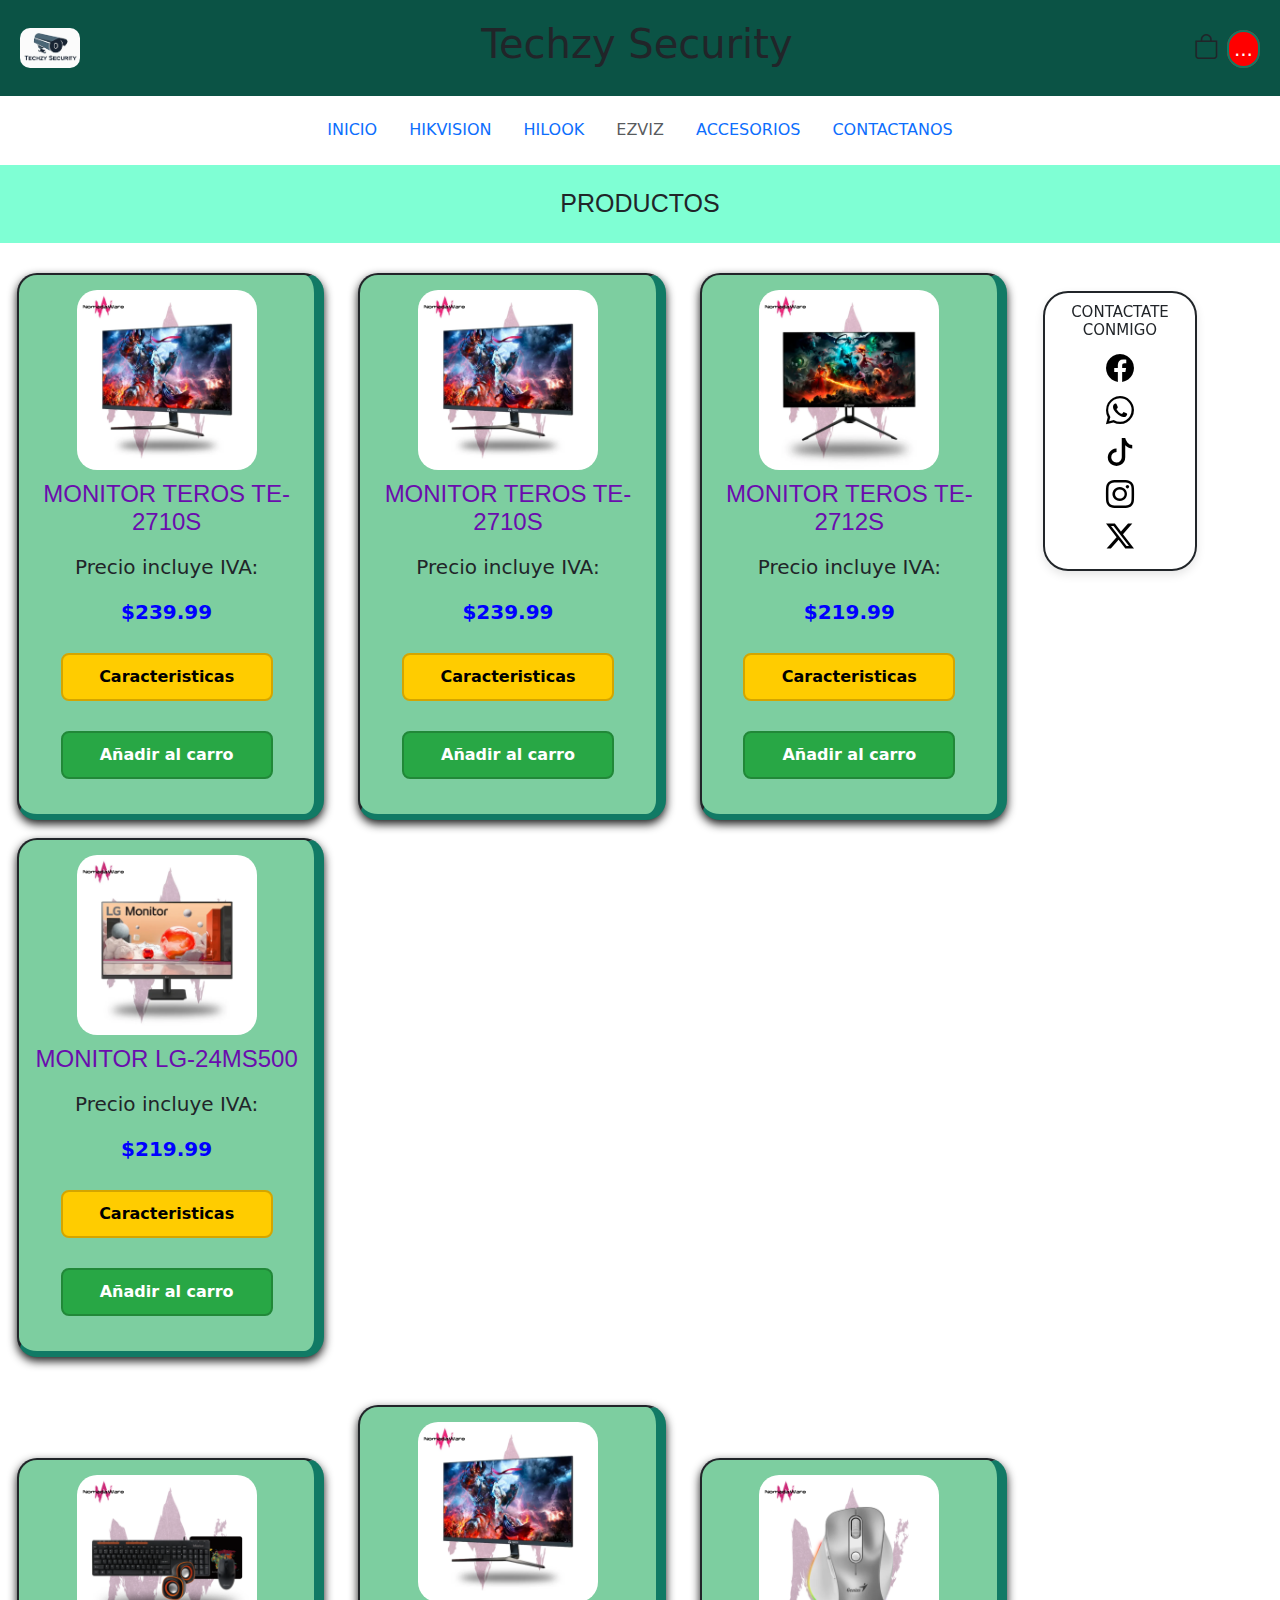
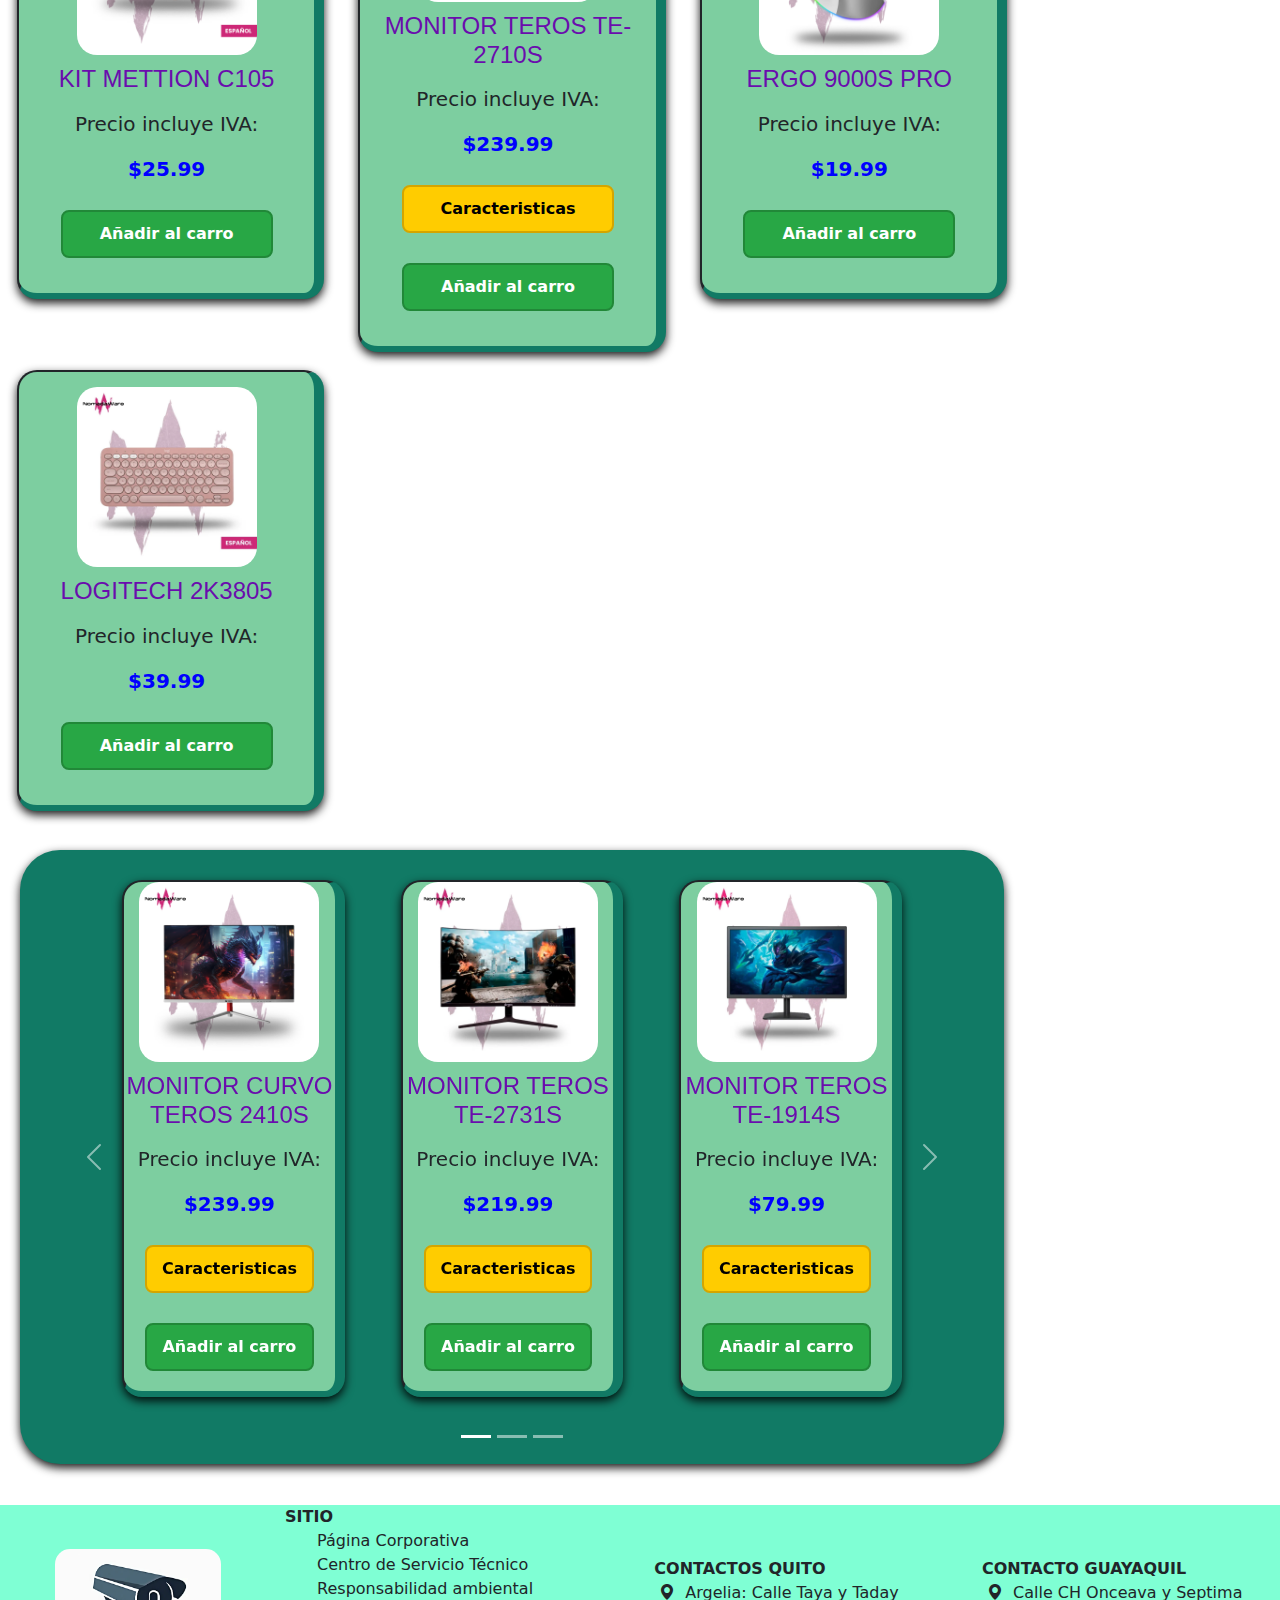
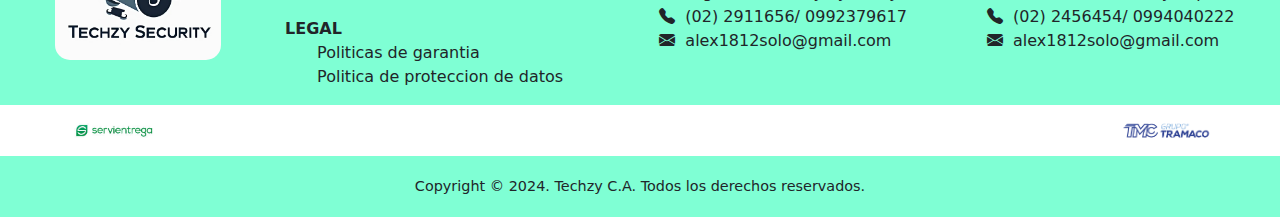
==== ezviz.html @ af74ba07 "Primer comit del proyecto, vamos avanzando el 80% de hilook" ====
<!DOCTYPE html>
<html lang="en">
<head>
    <meta charset="UTF-8">
    <meta name="viewport" content="width=device-width, initial-scale=1.0">
    <title>Techzy Security</title>
    <link href="https://cdn.jsdelivr.net/npm/bootstrap@5.3.3/dist/css/bootstrap.min.css" rel="stylesheet" integrity="sha384-QWTKZyjpPEjISv5WaRU9OFeRpok6YctnYmDr5pNlyT2bRjXh0JMhjY6hW+ALEwIH" crossorigin="anonymous">
    <link rel="stylesheet" href="https://cdn.jsdelivr.net/npm/bootstrap-icons@1.11.3/font/bootstrap-icons.min.css">
    <link rel="stylesheet" href="css/page.css">
    <script src="https://cdn.jsdelivr.net/npm/@popperjs/core@2.11.8/dist/umd/popper.min.js" integrity="sha384-I7E8VVD/ismYTF4hNIPjVp/Zjvgyol6VFvRkX/vR+Vc4jQkC+hVqc2pM8ODewa9r" crossorigin="anonymous"></script>
<script src="https://cdn.jsdelivr.net/npm/bootstrap@5.3.3/dist/js/bootstrap.min.js" integrity="sha384-0pUGZvbkm6XF6gxjEnlmuGrJXVbNuzT9qBBavbLwCsOGabYfZo0T0to5eqruptLy" crossorigin="anonymous"></script>
</head>
<body>
    <header class="header z-3" id="header">
        <div class="logo">
            <img src="image/logo camara.png" alt="Logo Techzy">
        </div>
        <div class="titulo">
            <h1>Techzy Security</h1>
        </div> 
        
        <div class="d-flex">
            <button id="cerrar">CERRAR</button>
            <div class="bolsa bi-bag" id="bolsa">
                <span class="cuenta">...</span>
                <div class="carrito" id="carrito">
    
                    <div class="arriba">
                       <h3>Tu carrito esta vacio</h3>
                       <p>Empieza a comprar ahora</p>
                    </div>
    
                    <table id="alex">
                        <tbody>
    
                        </tbody>
                    </table>
    
                    <div class="abajo">
    
                        <div class="precios">
                            <p>TOTAL incluido IVA: </p>
                            <p id="precio"></p>
                        </div>
                        <div class="botones" >
                            <button id="comprar">COMPRAR</button>
                             
                        </div>
                        <a href="#" id="vaciar" OnClick="vaciar2();"> Vaciar carrito</a>
                    </div>
                </div>
            </div>
        </div> 
    </header>
    <section class="menuTienda">
        <ul class="nav justify-content-center">
            <li class="nav-item">
                <a class="nav-link" aria-current="page" href="index.html">INICIO</a>
              </li>
            <li class="nav-item">
              <a class="nav-link" aria-current="page" href="hikvision.html">HIKVISION</a>
            </li>
            <li class="nav-item">
              <a class="nav-link" href="hilook.html">HILOOK</a>
            </li>
            <li class="nav-item">
              <a class="nav-link disabled" href="ezviz.html">EZVIZ</a>
            </li>
            <li class="nav-item">
              <a class="nav-link" href="accesorios.html">ACCESORIOS</a>
            </li>
            <li class="nav-item">
                <a class="nav-link" href="contactos.html">CONTACTANOS</a>
              </li>
          </ul>
    </section>
    <section class="pro-he">
        <div>
            <p>PRODUCTOS </p>
        </div>
    </section>
    <main>
        <section class="div-caru">
            <div>
                <div class="productos">
                    <!-- <div class="producto">
                        <div class="imagen primero">
                            <img src="image/PERRIFERRICOS/M TEROS TE-2412S.webp" alt="">
                        </div>
                        <h3>MONITOR TEROS TE-2412S</h3>
                        <h5>Precio incluye IVA: </h5>
                        <p>$189.99</p>
                        <button class="btn-caract" id="btn-caract">Caracteristicas</button>
                        <button id="añadir"> Añadir al carro</button>
                        <div class="caract" id="caract">
                            <ul>
                                <li>
                                    Pantalla: 24" 1080p
                                </li>
                                <li>
                                    Resolucion: Full HD
                                </li>
                                <li>
                                    IPS-Plano
                                </li>
                                <li>
                                    100Hz-1ms
                                </li>
                            </ul>
                        </div>
                        <button id="ocultar" class="ocultar">Ocultar</button>
                    </div> -->
                    <div class="producto">
                        <div class="imagen primero">
                            <img src="image/PERRIFERRICOS/M TEROS TE-2710S.webp" alt="">
                        </div>
                        <h3>MONITOR TEROS TE-2710S</h3>
                        <h5>Precio incluye IVA: </h5>
                        <p>$239.99</p>
                        <button class="btn-caract" id="btn-caract">Caracteristicas</button>
                        <button id="añadir"> Añadir al carro</button>
                        <div class="caract" id="caract">
                            <ul>
                                <li>
                                    Pantalla: 27" 1080p
                                </li>
                                <li>
                                    Resolucion: Full HD
                                </li>
                                <li>
                                    VA - Plano
                                </li>
                                <li>
                                    75Hz- SMS
                                </li>
                            </ul>
                        </div>
                        <button id="ocultar" class="ocultar">Ocultar</button>
                    </div>
                    <div class="producto">
                        <div class="imagen primero">
                            <img src="image/PERRIFERRICOS/M TEROS TE-2710S.webp" alt="">
                        </div>
                        <h3>MONITOR TEROS TE-2710S</h3>
                        <h5>Precio incluye IVA: </h5>
                        <p>$239.99</p>
                        <button class="btn-caract" id="btn-caract">Caracteristicas</button>
                        <button id="añadir"> Añadir al carro</button>
                        <div class="caract" id="caract">
                            <ul>
                                <li>
                                    Pantalla: 27" 1080p
                                </li>
                                <li>
                                    Resolucion: Full HD
                                </li>
                                <li>
                                    VA - Plano
                                </li>
                                <li>
                                    75Hz- SMS
                                </li>
                            </ul>
                        </div>
                        <button id="ocultar" class="ocultar">Ocultar</button>
                    </div>
                    <div class="producto">
                        <div class="imagen primero">
                            <img src="image/PERRIFERRICOS/M TEROS TE-2712S.webp" alt="">
                        </div>
                        <h3>MONITOR TEROS TE-2712S</h3>
                        <h5>Precio incluye IVA: </h5>
                        <p>$219.99</p>
                        <button class="btn-caract" id="btn-caract">Caracteristicas</button>
                        <button id="añadir"> Añadir al carro</button>
                        <div class="caract" id="caract">
                            <ul>
                                <li>
                                    Pantalla: 27" 1080p
                                </li>
                                <li>
                                    Resolucion: Full HD
                                </li>
                                <li>
                                    IPS - Plano
                                </li>
                                <li>
                                    100Hz-1ms
                                </li>
                            </ul>
                        </div>
                        <button id="ocultar" class="ocultar">Ocultar</button>
                    </div>
                    <div class="producto">
                        <div class="imagen primero">
                            <img src="image/PERRIFERRICOS/MONITOR LG-24MS500-B.webp" alt="">
                        </div>
                        <h3>MONITOR LG-24MS500</h3>
                        <h5>Precio incluye IVA: </h5>
                        <p>$219.99</p>
                        <button class="btn-caract" id="btn-caract">Caracteristicas</button>
                        <button id="añadir"> Añadir al carro</button>
                        <div class="caract" id="caract">
                            <ul>
                                <li>
                                    Pantalla 24" 1080p
                                </li>
                                <li>
                                    Resolucion: Full HD
                                </li>
                                <li>
                                    IPS - Plano
                                </li>
                                <li>
                                    100Hz - 5ms
                                </li>
                            </ul>
                        </div>
                        <button id="ocultar" class="ocultar">Ocultar</button>
                    </div>
                </div>
            </div>
            <div>
                <div class="productos">
                    <!-- <div class="producto">
                        <div class="imagen primero">
                            <img src="image/PERRIFERRICOS/KIT GAMER MEETION C490.webp" alt="">
                        </div>
                        <h3>KIT GAMER C490</h3>
                        <h5>Precio incluye IVA: </h5>
                        <p>$30.99</p>
                        
                        <button id="añadir"> Añadir al carro</button>
                    </div> -->
                    <div class="producto">
                        <div class="imagen primero">
                            <img src="image/PERRIFERRICOS/KIT METTION C105.png" alt="">
                        </div>
                        <h3>KIT METTION C105</h3>
                        <h5>Precio incluye IVA: </h5>
                        <p>$25.99</p>
                        
                        <button id="añadir"> Añadir al carro</button>
                        
                    </div>
                    <div class="producto">
                        <div class="imagen primero">
                            <img src="image/PERRIFERRICOS/M TEROS TE-2710S.webp" alt="">
                        </div>
                        <h3>MONITOR TEROS TE-2710S</h3>
                        <h5>Precio incluye IVA: </h5>
                        <p>$239.99</p>
                        <button class="btn-caract" id="btn-caract">Caracteristicas</button>
                        <button id="añadir"> Añadir al carro</button>
                        <div class="caract" id="caract">
                            <ul>
                                <li>
                                    Pantalla: 27" 1080p
                                </li>
                                <li>
                                    Resolucion: Full HD
                                </li>
                                <li>
                                    VA - Plano
                                </li>
                                <li>
                                    75Hz- SMS
                                </li>
                            </ul>
                        </div>
                        <button id="ocultar" class="ocultar">Ocultar</button>
                    </div>
                    <div class="producto">
                        <div class="imagen primero">
                            <img src="image/PERRIFERRICOS/ERGO 9000S PRO.png" alt="">
                        </div>
                        <h3>ERGO 9000S PRO</h3>
                        <h5>Precio incluye IVA: </h5>
                        <p>$19.99</p>
                        
                        <button id="añadir"> Añadir al carro</button>
                        
                    </div>
                    <div class="producto">
                        <div class="imagen primero">
                            <img src="image/PERRIFERRICOS/T LOGITECH 2K380S.webp" alt="">
                        </div>
                        <h3>LOGITECH 2K3805</h3>
                        <h5>Precio incluye IVA: </h5>
                        <p>$39.99</p>
                        <button id="añadir"> Añadir al carro</button>
                        
                    </div>
                </div>
            </div>
        </section>
            <div class="div-carusel">
                <div id="carouselExampleCaptions" class="carousel slide">
                    <div class="carousel-indicators">
                      <button type="button" data-bs-target="#carouselExampleCaptions" data-bs-slide-to="0" class="active" aria-current="true" aria-label="Slide 1"></button>
                      <button type="button" data-bs-target="#carouselExampleCaptions" data-bs-slide-to="1" aria-label="Slide 2"></button>
                      <button type="button" data-bs-target="#carouselExampleCaptions" data-bs-slide-to="2" aria-label="Slide 3"></button>
                    </div>
                    <div class="carousel-inner">
                      <div class="carousel-item active">
                        <div class="productos pro-caru-frist">
                            <div class="producto pro-caru" id="pro-caru1">
                                <div class="imagen primero">
                                    <img src="image/PERRIFERRICOS/M CURVO TEROS 2410S.png" alt="">
                                </div>
                                <h3>MONITOR CURVO TEROS 2410S</h3>
                                <h5>Precio incluye IVA: </h5>
                                <p>$239.99</p>
                                <button class="btn-caract" id="btn-caract">Caracteristicas</button>
                                <button id="añadir"> Añadir al carro</button>
                                <div class="caract" id="caract">
                                    <ul>
                                        <li>
                                            Pantalla: 27" 1080p
                                        </li>
                                        <li>
                                            Resolucion: Full HD
                                        </li>
                                        <li>
                                            VA - Plano
                                        </li>
                                        <li>
                                            75hz - 5MS
                                        </li>
                                    </ul>
                                </div>
                                <button id="ocultar" class="ocultar">Ocultar</button>
                            </div>
                            <div class="producto pro-caru" id="pro-caru2">
                                <div class="imagen primero">
                                    <img src="image/PERRIFERRICOS/M CURVO TEROS TE-2731S.webp" alt="">
                                </div>
                                <h3>MONITOR TEROS TE-2731S</h3>
                                <h5>Precio incluye IVA: </h5>
                                <p>$219.99</p>
                                <button class="btn-caract" id="btn-caract">Caracteristicas</button>
                                <button id="añadir"> Añadir al carro</button>
                                <div class="caract" id="caract">
                                    <ul>
                                        <li>
                                            Pantalla: 27" 1080p
                                        </li>
                                        <li>
                                            Resolucion: Full HD
                                        </li>
                                        <li>
                                            Va - Curvo
                                        </li>
                                        <li>
                                            100Hz - 5ms
                                        </li>
                                    </ul>
                                </div>
                                <button id="ocultar" class="ocultar">Ocultar</button>
                            </div>
                            <div class="producto pro-caru" id="pro-caru3">
                                <div class="imagen primero">
                                    <img src="image/PERRIFERRICOS/M TEROS TE-1914s.webp" alt="">
                                </div>
                                <h3>MONITOR TEROS TE-1914S</h3>
                                <h5>Precio incluye IVA: </h5>
                                <p>$79.99</p>
                                <button class="btn-caract" id="btn-caract">Caracteristicas</button>
                                <button id="añadir"> Añadir al carro</button>
                                <div class="caract" id="caract">
                                    <ul>
                                        <li>
                                            Pantalla: 19" 720p
                                        </li>
                                        <li>
                                            Resolucion: HD
                                        </li>
                                        <li>
                                            TN - Plano
                                        </li>
                                        <li>
                                            75Hz - 5ms
                                        </li>
                                    </ul>
                                </div>
                                <button id="ocultar" class="ocultar">Ocultar</button>
                            </div>
                        </div>
                      </div>
                      <div class="carousel-item">
                        <div class="productos pro-caru-second">
                            <div class="producto pro-caru" id="pro-caru4">
                                <div class="imagen primero">
                                    <img src="image/PERRIFERRICOS/C LOGRITECH G335.png" alt="">
                                </div>
                                <h3>LOGRITECH G335</h3>
                                <h5>Precio incluye IVA: </h5>
                                <p>$69.99</p>
                            
                                <button id="añadir"> Añadir al carro</button>
                                
                            </div>
                            <div class="producto pro-caru" id="pro-caru5">
                                <div class="imagen primero">
                                    <img src="image/PERRIFERRICOS/C REDRAGON H260.png" alt="">
                                </div>
                                <h3>REDRAGON H260</h3>
                                <h5>Precio incluye IVA: </h5>
                                <p>$29.99</p>
                               
                                <button id="añadir"> Añadir al carro</button>
                                
                            </div>
                            <div class="producto pro-caru" id="pro-caru6">
                                <div class="imagen primero">
                                    <img src="image/PERRIFERRICOS/C REDRAGON H848.webp" alt="">
                                </div>
                                <h3>REDRAGON H828</h3>
                                <h5>Precio incluye IVA: </h5>
                                <p>$49.99</p>
                                
                                <button id="añadir"> Añadir al carro</button>
                                
                            </div>
                        </div>
                      </div>
                      <div class="carousel-item">
                        <div class="productos pro-caru-tres">
                            <div class="producto pro-caru" id="pro-caru7">
                                <div class="imagen primero">
                                    <img src="image/PERRIFERRICOS/REDDRAGON 2M601.png" alt="">
                                </div>
                                <h3>REDRAGON 2M601</h3>
                                <h5>Precio incluye IVA: </h5>
                                <p>$19.99</p>
                                
                                <button id="añadir"> Añadir al carro</button>
                                
                            </div>
                            <div class="producto pro-caru" id="pro-caru8">
                                <div class="imagen primero">
                                    <img src="image/PERRIFERRICOS/REDDRAGON M607.png" alt="">
                                </div>
                                <h3>REDRAGON M607</h3>
                                <h5>Precio incluye IVA: </h5>
                                <p>$19.99</p>
                               
                                <button id="añadir"> Añadir al carro</button>
                                
                            </div>
                            <div class="producto pro-caru" id="pro-caru9">
                                <div class="imagen primero">
                                    <img src="image/PERRIFERRICOS/REDRAGON M711.webp" alt="">
                                </div>
                                <h3>REDRAGON M711</h3>
                                <h5>Precio incluye IVA: </h5>
                                <p>$29.99</p>
                             
                                <button id="añadir"> Añadir al carro</button>
                                
                            </div>
                        </div>
                      </div>
                    </div>
                    <button class="carousel-control-prev" type="button" data-bs-target="#carouselExampleCaptions" data-bs-slide="prev">
                      <span class="carousel-control-prev-icon" aria-hidden="true"></span>
                      <span class="visually-hidden">Previous</span>
                    </button>
                    <button class="carousel-control-next" type="button" data-bs-target="#carouselExampleCaptions" data-bs-slide="next">
                      <span class="carousel-control-next-icon" aria-hidden="true"></span>
                      <span class="visually-hidden">Next</span>
                    </button>
                  </div>
            </div>
        
        <section class="contactos" id="contactos">
            <div>
                <h3>CONTACTATE <br> CONMIGO</h3>
                <div class="iconsRedes">
                    <a href="" class="bi-facebook" ></a>
                    <a href="https://wa.me/593992379617?text=Hola,%20estoy%20interesado%20en%20tus%20productos" class="bi-whatsapp"></a>
                    <a href="" class="bi-tiktok"></a>
                    <a href="" class="bi-instagram"></a>
                    <a href="" class="bi-twitter-x"> </a>
                </div>
            </div>
      </section>
    </main>
    <footer>
        <div class="img-footer">
            <img src="image/logo camara.png" alt="LogoEMpresa">
        </div>
        <div class="info-footer">
            <strong>SITIO</strong>
            <ul>
                <li>
                    Página Corporativa
                </li>
                <li>
                    Centro de Servicio Técnico
                </li>
                <li>
                    Responsabilidad ambiental
                </li>
            </ul>
            <strong>LEGAL</strong>
            <ul>
                <li>
                    Politicas de garantia
                </li>
                <li>
                    Politica de proteccion de datos
                </li>
            </ul>
        </div>
        <section class="tienda-div">
            <div class="tienda-footer">
                <strong> CONTACTOS QUITO</strong> <br>
                <i class="bi bi-geo-alt-fill"></i> Argelia: Calle Taya y Taday <br>
                <i class="bi bi-telephone-fill"></i> (02) 2911656/ 0992379617 <br>
                <i class="bi bi-envelope-fill"></i> alex1812solo@gmail.com
            </div>
            <div class="tienda-footer">
                <strong>CONTACTO GUAYAQUIL</strong> <br>
                <i class="bi bi-geo-alt-fill"></i> Calle CH Onceava y Septima <br>
                <i class="bi bi-telephone-fill"></i> (02) 2456454/ 0994040222 <br>
                <i class="bi bi-envelope-fill"></i> alex1812solo@gmail.com
            </div>

        </section>
    </footer>
    <section class="distri">
        <div>
            <img src="image/servientrega.jpg" alt="">
        </div>
        <div>
            <img src="image/tramaco.png" alt="">
        </div>
    </section>
    <section class="copy">
        <div>
            <p>Copyright © 2024. Techzy C.A. Todos los derechos reservados.</p>
        </div>
    </section>
    <script src="js/app.js"></script>
</body>
</html>
---- css/page.css ----
*{
    padding: 0;
    margin: 0;
    text-decoration: none;
    box-sizing: border-box;

}
:root{
    --colorPrimario: #7DCEA0;
    --colorSecudnario: #117a65;
    --coloHearder: #0b5345;
}
header{
    width: 100%;
    background-color: var(--coloHearder);
    padding: 20px;
    display: flex;
    justify-content: space-between;
    align-items: center;
    position: fixed;
}
.logo img{
    width: 60px;
    border-radius: 10px;
}
.carrito{
    display: none ;
    position: absolute;
    width: 300px;
    height: auto;
    margin-right: 40px;
    margin-top: 30px;
    right: 0px;    
    box-shadow: 0 0 10px rgba(0, 0, 0, 0.5);
    z-index: 30;
    background-color: var(--colorSecudnario);
    padding: 20px;
    border-radius: 30px;
    border: solid 3px;
    background-color: rgba(255, 255, 255, 0.8);
}
.botones button{
    padding: 3px 5px 5px 3px;
    border-radius: 15px;
}
.botones #comprar{
    background-color: greenyellow;
}
 #cerrar{
    background-color: red;
    padding: 3px 5px 5px 3px;
    border-radius: 15px;
    margin-right: 10px;
    display: none;
}
#vaciar{
    text-decoration: none;
    padding-top: 5px;
    color: blueviolet;
}
.arriba{
    text-align: center;
}
.arriba p{
    font-size: 15px;
}
.precios p{
    font-size: 20px;
    padding-top: 6px;
}
#precio{
    font-size: 30px;
}
.bolsa{
    font-size: 25px;
    cursor: pointer;

}

.cuenta{
    font-size: 20px;
    background-color: red;
    color: white;
    padding: 5px;
    border-radius: 100px;
    border: solid 2px var(--colorSecudnario);
}

.carrito .arriba{
    width: 100%;
}
.caract{
    display: none;
}
.btn-caract{
    display: inline-block;
    width: 80%;
    margin-bottom: 20px;
    text-align: 8px;
    border-radius: 8px;
    padding: 10px;
    font-size: 16px;   
    font-weight: bold;
    transition: 0.5s;
    background-color: #ffcc00;
    color: black;
    border: 2px solid #d4a500;
}
.ocultar{
    display: none;
    width: 80%;
    margin-bottom: 20px;
    text-align: 8px;
    border-radius: 8px;
    padding: 10px;
    font-size: 16px;   
    font-weight: bold;
    transition: 0.5s;
    background-color: #ffcc00;
    color: black;
    border: 2px solid #d4a500;
}
.mi-alerta {
    font-family: 'Press Start 2P', cursive; /* Ejemplo de fuente gamer */
    border-radius: 10px;
}
.caract ul{
    text-align: center;
    padding: 10px;
    padding-left: 20px;
}

.producto{
    display: flex;
    flex-direction: column;
    justify-items: center;
    align-items: center;
    border: solid 2px;
    border-right: solid 10px var(--colorSecudnario) ;
    border-bottom: solid 6px var(--colorSecudnario);
    width: 260px;
    height: auto;
    border-radius: 20px;
    margin: 20px;
    background-color: var(--colorPrimario);
    transition: transform 0.3s ease, box-shadow 0.3s ease;
    justify-content: space-between;
    box-shadow: 0px 4px 10px rgba(0, 0, 0, 0.9);
    gap: 10px;
    padding: 15px;
}
.producto :hover{
    cursor: pointer;
    border-bottom: solid 3px black;
    transition: .5s ease;
    color: black;
    transform: translateY(-5px);
    box-shadow: 0 0 0 rgba(0, 0, 0, 0.2);
}
.imagen img{
    object-fit: cover;
    width: 100%;
    height: 180px;
    border-radius: 20px ;
}
.producto h3{
    font-family: 'Poppins', sans-serif;
    color: #6a0dad;
    font-size: 24px;
    text-align: center;
}
.producto p{
    color: blue;
    font-size: 20px;
    font-weight: bold;
    text-align: center;
}
#añadir{
    display: inline-block;
    width: 80%;
    margin-bottom: 20px;
    text-align: 8px;
    border-radius: 8px;
    padding: 10px;
    font-size: 16px;   
    font-weight: bold;
    transition: 0.5s;
    background-color: #28a745;
    color: white;
    border: 2px solid #218838;
}




.productos{
    width: 65%;
    display: grid;
    grid-template-columns: 1fr 1fr 1fr 1fr;
    grid-template-rows: auto auto auto ;
    justify-content: center;
    align-items: center;
}
.carrito table tbody{
    background-color: aqua;
    display: grid;
    overflow-y: auto;
    max-height: 150px;
    width: 260px;
    border: solid;
}
.carrito table tbody :hover{
    transition: .5s ease;
    transition: transform 0.3s ease, box-shadow 0.3s ease;
    transform: translateX(-2px);
    background-color: rgba(255, 255, 255, 0.8);
}
.carrito table tbody tr{
    border: solid 0.5px;
    display: grid;
    grid-template-columns: 1fr 1fr 1fr    20px;
    justify-content: center;
    align-items: center;
    gap: 3px;
    padding: 5px;
}
.carrito table tbody tr img{
    width: 60px;
}
.carrito table tbody tr td{
    font-size: 15px;
}
.scroll{
    background-color: green;
}
.menuTienda{
    padding-top: 110px;
    padding-bottom: 15px;
    box-shadow: 10px 2px 14px rgba(0, 0, 0, 0.2);
}

main{
    min-height: 100vh;
    display: grid;
    grid-template: 
    "product contactos"
    / 80% 15%; 
}
.contactos{
    grid-area: contactos;
    place-content: center;
    width: 200px;
position: sticky;
top: 20%;
height: 525px;
display: block;
grid-column: 2/2;
right: 40px;
margin: 20px;
margin-bottom: 60px;
border: solid 2px ;
border-radius: 25px 25px 25px 25px;
padding: 20px;
box-shadow: 0px 4px 10px rgba(0, 0, 0, 0.1); /* Sombra para dar profundidad */
background-color: rgba(255, 255, 255, 0.8);
}
.contactos :hover{
    transform: scale(1.05);
}
.contactos h3{
    text-align: center;
}

.iconsRedes{
    display: flex;
    flex-direction: column;
    justify-content: center;
    align-items: center;
    font-size: 50px;
    margin: 30px;
}
.iconsRedes a{
    color: black;
}
.oculto{
    display: none;
}
.ver{
    display: block;
}
.carousel{
    margin-top: 25px;
    background-color: var(--colorSecudnario);
    box-shadow: 0px 4px 10px rgba(0, 0, 0, 0.9);
    width: 1100px;
    height: auto;
    padding-top: 10px ;
    padding-left: 105px;
    padding-bottom: 90px;
    margin-right: 50px;
    border-radius: 40px;
}
.carusel-pro{
    display: flex;
    width: 800px;
    justify-content: center;
    align-items: center;
    margin-top: 50px;
    margin-right: 90px ;
    margin-left: 200px;
    background-color: red;
    box-shadow: 0px 4px 10px rgba(0, 0, 0, 0.8);

}
.div-caru{
    grid-area: product;
    display: flex;
    flex-direction: column;
    margin-left: 40px;
}
footer{
    margin-top: 25px;
    padding-left: 150px;
    padding-right: 150px;
    display: flex;
    width: 100%;
    background-color: aquamarine;
    justify-content: space-between;
    height: 350px;
    align-items: center;
}
.img-footer img{
    width: 250px;
    border-radius: 30px;
}
.info-footer ul li{
    list-style: none;
    margin: 8px;
}
.distri{
    display: flex;
    padding-left: 100px;
    padding-right: 100px;
    justify-content: space-between;
    align-items: center;
}
.distri img{
    width: 150px;
    background-color: aquamarine;
}
.copy{
    background-color: aquamarine;
    display: flex;
    align-items: center;
    justify-content: center;
}
.copy p{
    margin: 20px;
}
.pro-he{
    width: 100%;
    background-color: aquamarine;
    display: flex;
    align-items: center;
    justify-content: center;
    margin: 0 ;
}
.pro-he p{
    margin:  20px;
    text-align: center;
    font-family: Arial, Helvetica, sans-serif;
    font-size: 25px;

}
.tienda-div{
    display: flex;
}
.tienda-footer{
    margin: 35px;
}
@media(min-width: 278px) and (max-width: 450px ){
    #carouselExampleCaptions{
        display: none;
    }
    main{
        display: block;
        margin: 0 auto;
        padding: 0;
    }
    .contactos{
        margin: 0 auto;
        margin-top: 20px;
        padding: 0;
        position:static;
        width: 95%;
        height: 100px;
    }
    .contactos h3{
        margin: 0;
        padding: 0;
        font-size: 15px;
    }
    .iconsRedes{
        padding: 0;
        margin: 0;
        display: flex;
        flex-direction: row;
        font-size: 20px;
        justify-content: space-around;
    }
    .productos{
        display: flex;
        flex-direction: column;
        margin: 0 auto;
        margin-top: 20px;
        padding: 0;
    }
    .producto{
        width: 100%;
        margin: 0;
        margin-bottom: 15px;
    }
    footer{
        margin: 0;
        margin-top: 20px;
        padding:0 ;
        width: 100%;
        display: flex;
        flex-direction: column;
        height: auto;
    }
    .img-footer{
        margin: 0;
        padding: 0;
        display: none;
    }
    .info-footer{
        display: flex;
        flex-direction: row;
        margin: 0;
        padding: 0;
        padding: 10px;
        font-size: 8px;
    }
    .info-footer ul li{
        margin: 0 auto;
    }
    .tienda-div{
        background-color: #ffcc00;
        padding: 0;
        margin: 0;
        margin: 0 auto;
        width: 90%;
        justify-content: space-around;

        align-items: center;
    }
    .tienda-footer{
        padding: 0;
        margin: 0;
        margin: 15px;
        font-size: 10px;
        margin-bottom: 15px;
        width: 40%;
    }
    .tienda-footer i{
        padding: 5px;
    }
    .distri{
        padding: 0;
        margin: 0;
        width: 90%;
        align-items: center;
        margin: 0 auto;
    }
    .distri img{
        padding: 0;
        margin: 0;
        width: 75px;
    }
    .copy{
        
        margin: 0;
        padding: 0;
        width: 100%;
        font-size: 10px;
        text-align: center;
    }

}
@media(min-width: 451px) and (max-width: 600px ){
    main{
        display: block;
        margin: 0;
        padding: 0;
        margin: 0 auto;
        justify-content: center;
        align-items: center;
    }
    .contactos{
        margin: 0 auto;
        margin-top: 20px;
        padding: 0;
        position:static;
        width: 95%;
        height: 100px;
    }
    .contactos h3{
        margin: 0;
        padding: 0;
        font-size: 15px;
    }
    .iconsRedes{
        padding: 0;
        margin: 0;
        display: flex;
        flex-direction: row;
        font-size: 20px;
        justify-content: space-around;
    }
    .productos{
        display: flex;
        flex-direction: column;
        margin: 0 auto;
        margin-top: 20px;
        padding: 0;
    }
    .producto{
        width: 100%;
        margin: 0;
        margin-bottom: 15px;
    }
    footer{
        margin: 0;
        margin-top: 20px;
        padding:0 ;
        width: 100%;
        display: flex;
        height: auto;
    }
    .img-footer{
        width: 20%;
        margin: 0;
        padding: 0;
    }
    .img-footer img{
        width: 100%;
        border-radius: 10px;
        width: 50px;
        margin-left: 25%;
    }
    .info-footer{

        display: flex;
        flex-direction: column;
        margin: 0;
        padding: 0;
        padding: 10px;
        font-size: 60%;
    }
    .info-footer ul li{
        margin: 0 auto;
    }
    .tienda-div{
        padding: 0;
        margin: 0;
        margin: 0 auto;
        width: 90%;
        flex-direction: column;
        justify-content: space-around;
        width: 40%;
        align-items: center;
    }
    .tienda-footer{
        padding: 0;
        margin: 0;
        margin: 15px;
        font-size: 10px;
        margin-bottom: 10px;
        width: 90%;
    }
    .tienda-footer i{
        padding: 5px;
    }
    .distri{
        padding: 0;
        margin: 0;
        width: 90%;
        align-items: center;
        margin: 0 auto;
    }
    .distri img{
        padding: 0;
        margin: 0;
        width: 75px;
    }
    .copy{
        
        margin: 0;
        padding: 0;
        width: 100%;
        font-size: 10px;
        text-align: center;
    }
    .carousel{
        width: 90%;
        padding: 0;
        margin-left: 0 !important;
        margin-right: 10%;
    }
    .div-caru{
        margin: 0;
        padding: 0;;
    }
    .div-carusel{
        margin: 0 auto;
        margin-left: 10%;
    }
    #pro-caru3{
        display: none;
    }
    #pro-caru6{
        display: none;
    }
    #pro-caru9{
        display: none;
    }


}
@media(min-width: 601px) and (max-width: 800px){
    main{
        display: block;
        margin: 0;
        padding: 0;
        width: 100%;
    }
    .contactos{
        margin: 0 auto;
        margin-top: 20px;
        padding: 0;
        position:static;
        width: 95%;
        height: 100px;
    }
    .contactos h3{
        margin: 0;
        padding: 0;
        font-size: 15px;
    }
    .iconsRedes{
        padding: 0;
        margin: 0;
        display: flex;
        flex-direction: row;
        font-size: 20px;
        justify-content: space-around;
    }
    .productos{
        display: grid;
        grid-template-columns: 1fr 1fr;
        margin: 0 auto;
        margin-top: 20px !important;
        width: 100%;
        padding: 0;
        margin: 0 auto;
    }
    .producto{
        width: 80%;
        margin: 0;
        margin-bottom: 18px !important;
        margin: 0 auto;
    }
    footer{
        margin: 0;
        margin-top: 20px;
        padding:0 ;
        width: 100%;
        height: auto;
        justify-content: space-between;
    }
    .img-footer{
        margin: 0;
        padding: 0;
        width: 20%;
    }
    .img-footer img{
        width: 75%;
        border-radius: 15px;
        margin-left: 25% ;
        margin-right: 15px;
    }
    .info-footer{
        display: flex;
        flex-direction: column;

        margin: 0;
        padding: 0;
        font-size: 65%;
        margin-left: 5%;
        width: 30%;
    }
    .info-footer ul li{
        margin: 0 auto;
    }
    .tienda-div{
    
        padding: 0;
        margin: 0;
        width: 100%;
        align-items: center;
        width: 60%;
        justify-content: space-around;
    }
    .tienda-footer{
        padding: 0;
        margin: 0;
        margin: 15px;
        font-size: 70%;
        margin-bottom: 15px;
    }
    .tienda-footer i{
        padding: 5px;
    }
    .distri{
        padding: 0;
        margin: 0;
        width: 90%;
        align-items: center;
        margin: 0 auto;
    }
    .distri img{
        padding: 0;
        margin: 0;
        width: 100px;
    }
    .copy{
        margin: 0;
        padding: 0;
        width: 100%;
        font-size: 10px;
        text-align: center;
    }
    .div-carusel{
        margin: 0;
        padding: 0;
        width: 100% !important;
        padding: 2%;
    }
    .pro-caru{
        margin: 0 auto;
        padding: 0;
        width: 80%;

    }
    #pro-caru3{
        display: none;
    }
    #pro-caru6{
        display: none;
    }
    #pro-caru9{
        display: none;
    }
    .carousel{
        width: 100%;
    }
    .carousel-item{
        margin: 0;
        padding: 0;
        padding-left: 2.5%;
        padding-right: 2.5%;
        padding-bottom: 5%;
        width: 90%;

        justify-content: space-evenly;
        margin-left: 5% ;
    }
    .carousel-inner{
        margin: 0 auto;
        padding: 0;
        left: 0;
    }
    .carousel{
        padding: 0;
        margin: 0;
        margin: 0 auto;
        padding-top: -120px ;
    }
    .div-caru{
        margin: 0;
    }
}
@media(min-width: 800px) and (max-width: 950px){
    main{
        margin: 0 auto;
        padding: 0;
    }
    .contactos{
        margin: 0 auto;
        margin-top: 25%;
        gap: 25px;
        padding: 0;
        position: sticky;
        width: 100%;
        height: 280px;
    }
    .contactos h3{
        margin: 0;
        padding: 0;
        padding: 10px;
        font-size: 15px;
    }
    .iconsRedes{
        padding: 0;
        margin: 0;
        padding-bottom: 15px ;
        display: flex;
        flex-direction: column;
        font-size: 28px;
        justify-content: space-around;
    }
    .productos{
        display: grid;
        grid-template-columns: 1fr 1fr;
        margin: 0 auto;
        margin-top: 20px !important;
        width: 100%;
        padding: 0;
        margin: 0 auto;
    }
    .producto{
        width: 80%;
        margin: 0;
        margin-bottom: 18px !important;
        margin: 0 auto;
    }
    footer{
        margin: 0;
        margin-top: 20px;
        padding:0 ;
        width: 100%;
        height: auto;
        justify-content: space-between;
    }
    .img-footer{
        margin: 0;
        padding: 0;
        width: 20%;
    }
    .img-footer img{
        width: 75%;
        border-radius: 15px;
        margin-left: 25% ;
        margin-right: 15px;
    }
    .info-footer{
        display: flex;
        flex-direction: column;
        margin: 0;
        padding: 0;
        font-size: 65%;
        margin-left: 5%;
        width: 30%;
    }
    .info-footer ul li{
        margin: 0 auto;
    }
    .tienda-div{
        padding: 0;
        margin: 0;
        width: 100%;
        align-items: center;
        width: 60%;
        justify-content: space-around;
    }
    .tienda-footer{
        padding: 0;
        margin: 0;
        margin: 15px;
        font-size: 70%;
        margin-bottom: 15px;
    }
    .tienda-footer i{
        padding: 5px;
    }
    .distri{
        padding: 0;
        margin: 0;
        width: 90%;
        align-items: center;
        margin: 0 auto;
    }
    .distri img{
        padding: 0;
        margin: 0;
        width: 100px;
    }
    
    .div-carusel{
        margin: 0;
        padding: 2%;
        width: 100% !important;
        padding: 2%;
    }
    .pro-caru{
        margin: 0 auto;
        padding: 0;
        width: 80%;

    }
    #pro-caru3{
        display: none;
    }
    #pro-caru6{
        display: none;
    }
    #pro-caru9{
        display: none;
    }
    .carousel{
        width: 100%;
    }
    .carousel-item{
        margin: 0;
        padding: 0;
        padding-left: 2.5%;
        padding-right: 2.5%;
        padding-bottom: 5%;
        width: 90%;
        justify-content: space-evenly;
        margin-left: 5% ;
    }
    .carousel-inner{
        margin: 0 auto;
        padding: 0;
        left: 0;
    }
    .carousel{
        padding: 0;
        margin: 0;
        margin: 0 auto; 
    }
    .div-caru{
        margin: 0;
    }
}
@media(min-width: 950px) and (max-width:1439px){
    main{
        margin: 0;
        padding: 0;
    }
    .contactos{
        margin: 0 auto;
        margin-top: 25%;
        padding: 0;
        position: sticky;
        width: 80%;
        height: 280px;
    }
    .contactos h3{
        margin: 0;
        padding: 0;
        padding: 10px;
        font-size: 15px;
    }
    .iconsRedes{
        padding: 0;
        margin: 0;
        padding-bottom: 15px ;
        display: flex;
        flex-direction: column;
        font-size: 28px;
        justify-content: space-around;
    }
    .productos{
        display: grid;
        grid-template-columns: 1fr 1fr 1fr;
        margin: 0 auto;
        margin-top: 30px !important;
        width: 100%;
        padding: 0;
        margin: 0 auto;
    }
    .producto{
        width: 90%;
        margin: 0;
        margin-bottom: 18px !important;
        margin: 0 auto;
    }
    footer{
        margin: 0;
        margin-top: 20px;
        padding:0 ;
        width: 100%;
        height: auto;
        justify-content: space-between;
    }
    .img-footer{
        margin: 0;
        padding: 0;
        width: 20%;
    }
    .img-footer img{
        width: 75%;
        border-radius: 15px;
        margin-left: 25% ;
        margin-right: 15px;
    }
    .info-footer{
        display: flex;
        flex-direction: column;
        margin: 0;
        padding: 0;
        font-size: 100%;
        margin-left: 5%;
        width: 30%;
    }
    .info-footer ul li{
        margin: 0 auto;
    }
    .tienda-div{
        padding: 0;
        margin: 0;
        width: 100%;
        align-items: center;
        width: 60%;
        justify-content: space-around;
    }
    .tienda-footer{
        padding: 0;
        margin: 0;
        margin: 15px;
        font-size: 100%;
        margin-bottom: 15px;
    }
    .tienda-footer i{
        padding: 5px;
    }
    .distri{
        padding: 0;
        margin: 0;
        width: 90%;
        align-items: center;
        margin: 0 auto;
    }
    .distri img{
        padding: 0;
        margin: 0;
        width: 100px;
    }
    .copy{
        margin: 0;
        padding: 0;
        width: 100%;
        font-size: 90%;
        text-align: center;
    }
    .div-carusel{
        margin: 0;
        padding: 2%;
        width: 100% !important;
    }
    .pro-caru{
        margin: 0 auto;
        padding: 0;
        width: 80%;

    }
    .carousel{
        width: 100%;
    }
    .carousel-item{
        margin: 0;
        padding: 0;
        padding-left: 2.5%;
        padding-right: 2.5%;
        padding-bottom: 5%;
        width: 90%;
        justify-content: space-evenly;
        margin-left: 5% ;
    }
    .carousel-inner{
        margin: 0 auto;
        padding: 0;
        left: 0;
    }
    .carousel{
        padding: 0;
        margin: 0;
        margin: 0 auto; 
    }
    .div-caru{
        margin: 0;
    }
}
@media(min-width: 1440px){
    main{
        margin: 0;
        padding: 0;
    }
    .contactos{
        margin: 0 auto;
        margin-top: 25%;
        padding: 0;
        position: sticky;
        width: 80%;
        height: 280px;
    }
    .contactos h3{
        margin: 0;
        padding: 0;
        padding: 10px;
        font-size: 15px;
    }
    .iconsRedes{
        padding: 0;
        margin: 0;
        padding-bottom: 15px ;
        display: flex;
        flex-direction: column;
        font-size: 28px;
        justify-content: space-around;
    }
    .productos{
        display: grid;
        grid-template-columns: 1fr 1fr 1fr 1fr;
        margin: 0 auto;
        margin-top: 30px !important;
        width: 100%;
        padding: 0;
        margin: 0 auto;
    }
    .pro-caru-frist{
        display: grid;
        grid-template-columns: 1fr 1fr 1fr;
    }
    .pro-caru-second{
        display: grid;
        grid-template-columns: 1fr 1fr 1fr;
    }
    .pro-caru-tres{
        display: grid;
        grid-template-columns: 1fr 1fr 1fr;
    }
    .producto{
        width: 90%;
        margin: 0;
        margin-bottom: 18px !important;
        margin: 0 auto;
    }
    footer{
        margin: 0;
        margin-top: 20px;
        padding:0 ;
        width: 100%;
        height: auto;
        justify-content: space-between;
    }
    .img-footer{
        margin: 0;
        padding: 0;
        width: 20%;
    }
    .img-footer img{
        width: 75%;
        border-radius: 15px;
        margin-left: 25% ;
        margin-right: 15px;
    }
    .info-footer{
        display: flex;
        flex-direction: column;
        margin: 0;
        padding: 0;
        font-size: 100%;
        margin-left: 5%;
        width: 30%;
    }
    .info-footer ul li{
        margin: 0 auto;
    }
    .tienda-div{
        padding: 0;
        margin: 0;
        width: 100%;
        align-items: center;
        width: 60%;
        justify-content: space-around;
    }
    .tienda-footer{
        padding: 0;
        margin: 0;
        margin: 15px;
        font-size: 100%;
        margin-bottom: 15px;
    }
    .tienda-footer i{
        padding: 5px;
    }
    .distri{
        padding: 0;
        margin: 0;
        width: 90%;
        align-items: center;
        margin: 0 auto;
    }
    .distri img{
        padding: 0;
        margin: 0;
        width: 100px;
    }
    .copy{
        margin: 0;
        padding: 0;
        width: 100%;
        font-size: 90%;
        text-align: center;
    }
    .div-carusel{
        margin: 0;
        padding: 2%;
        width: 100% !important;
    }
    .pro-caru{
        margin: 0 auto;
        padding: 0;
        width: 80%;

    }
    .carousel{
        width: 100%;
    }
    .carousel-item{
        margin: 0;
        padding: 0;
        padding-left: 2.5%;
        padding-right: 2.5%;
        padding-bottom: 5%;
        width: 90%;
        justify-content: space-evenly;
        margin-left: 5% ;
    }
    .carousel-inner{
        margin: 0 auto;
        padding: 0;
        left: 0;
    }
    .carousel{
        padding: 0;
        margin: 0;
        margin: 0 auto; 
    }
    .div-caru{
        margin: 0;
    }
}
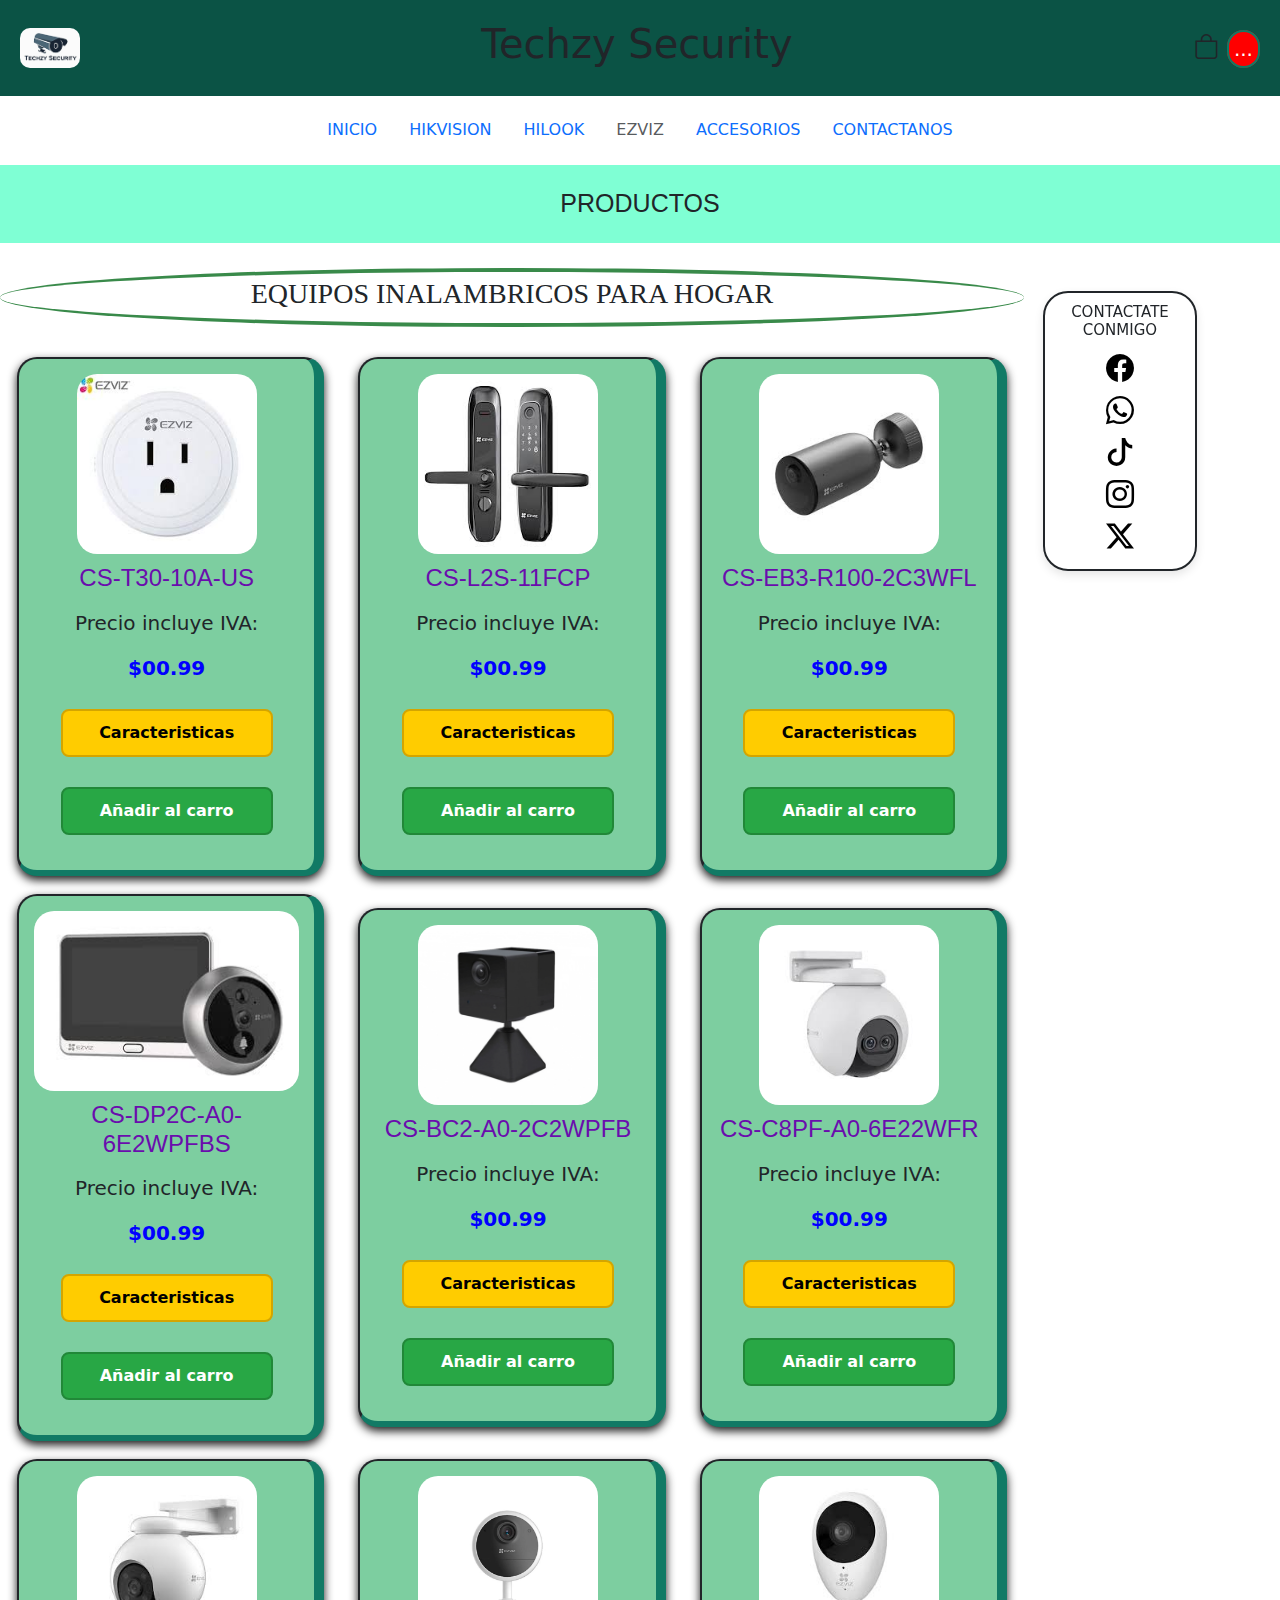
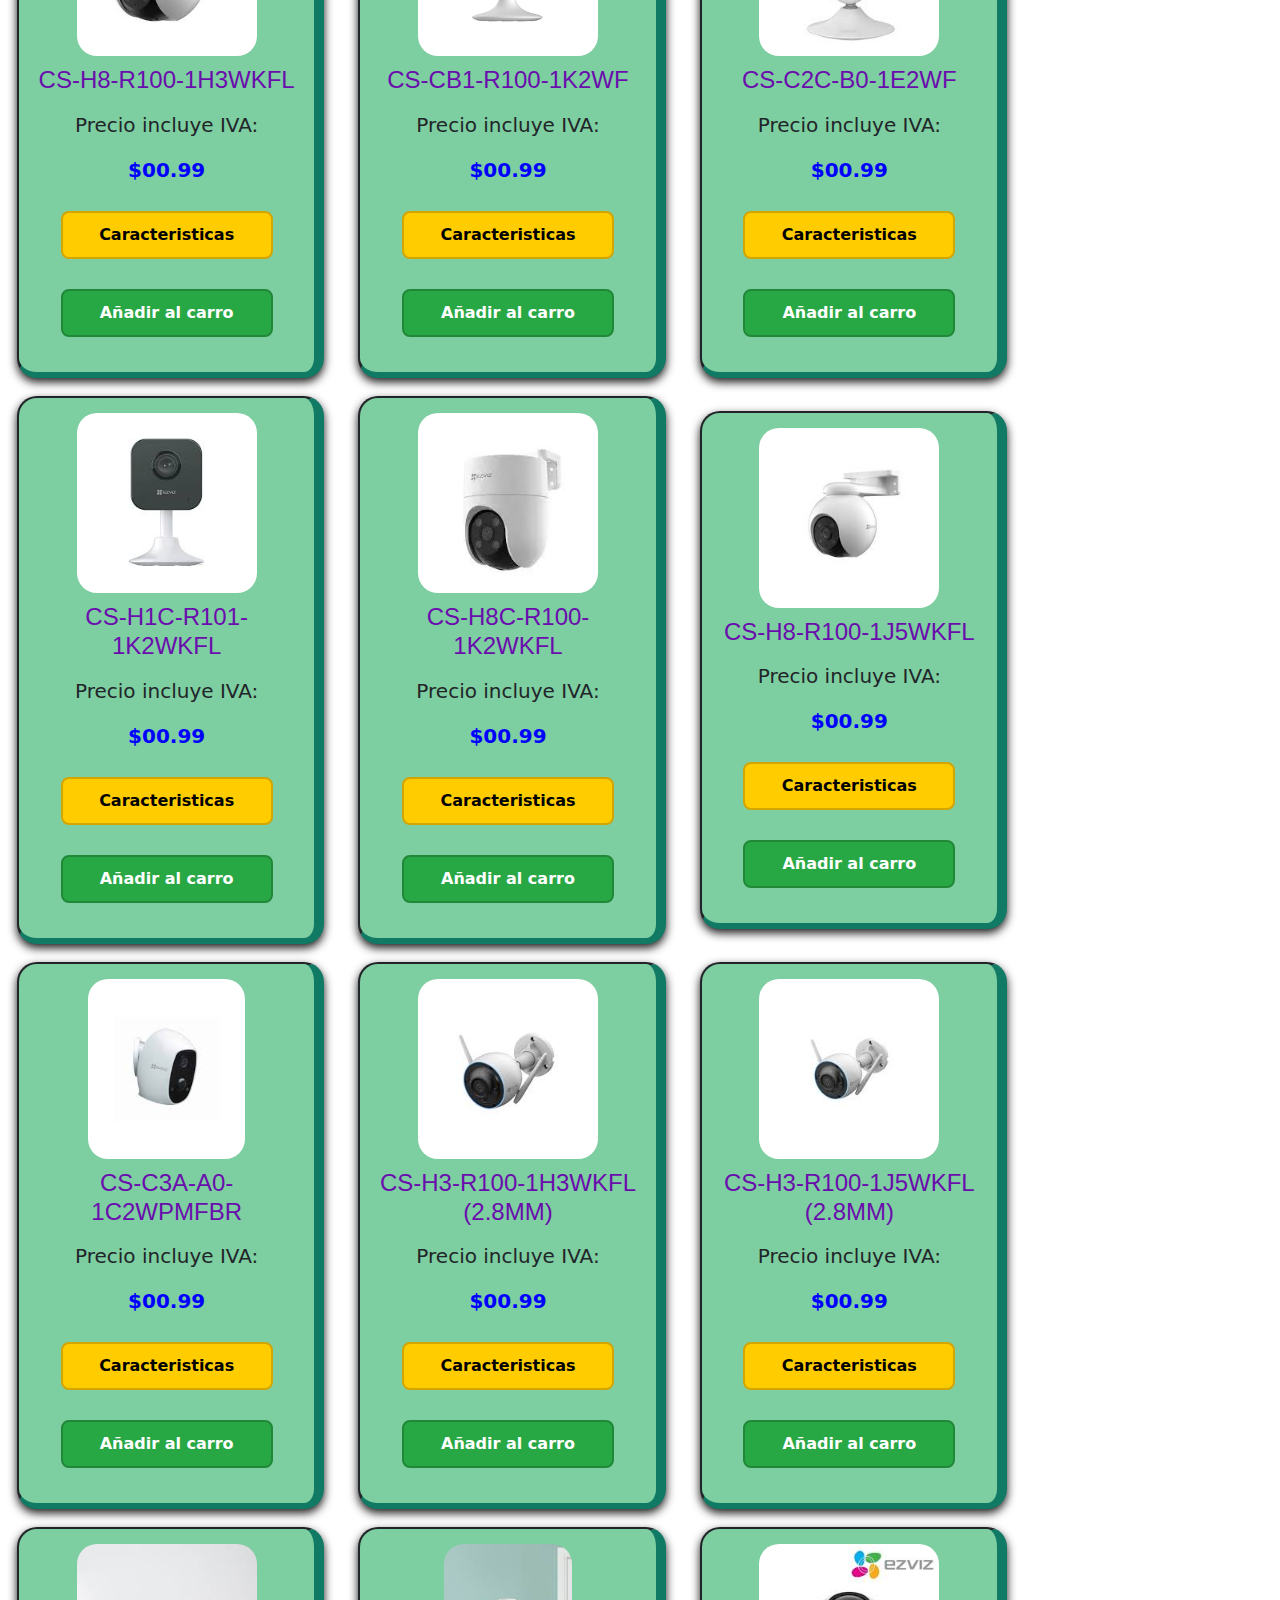
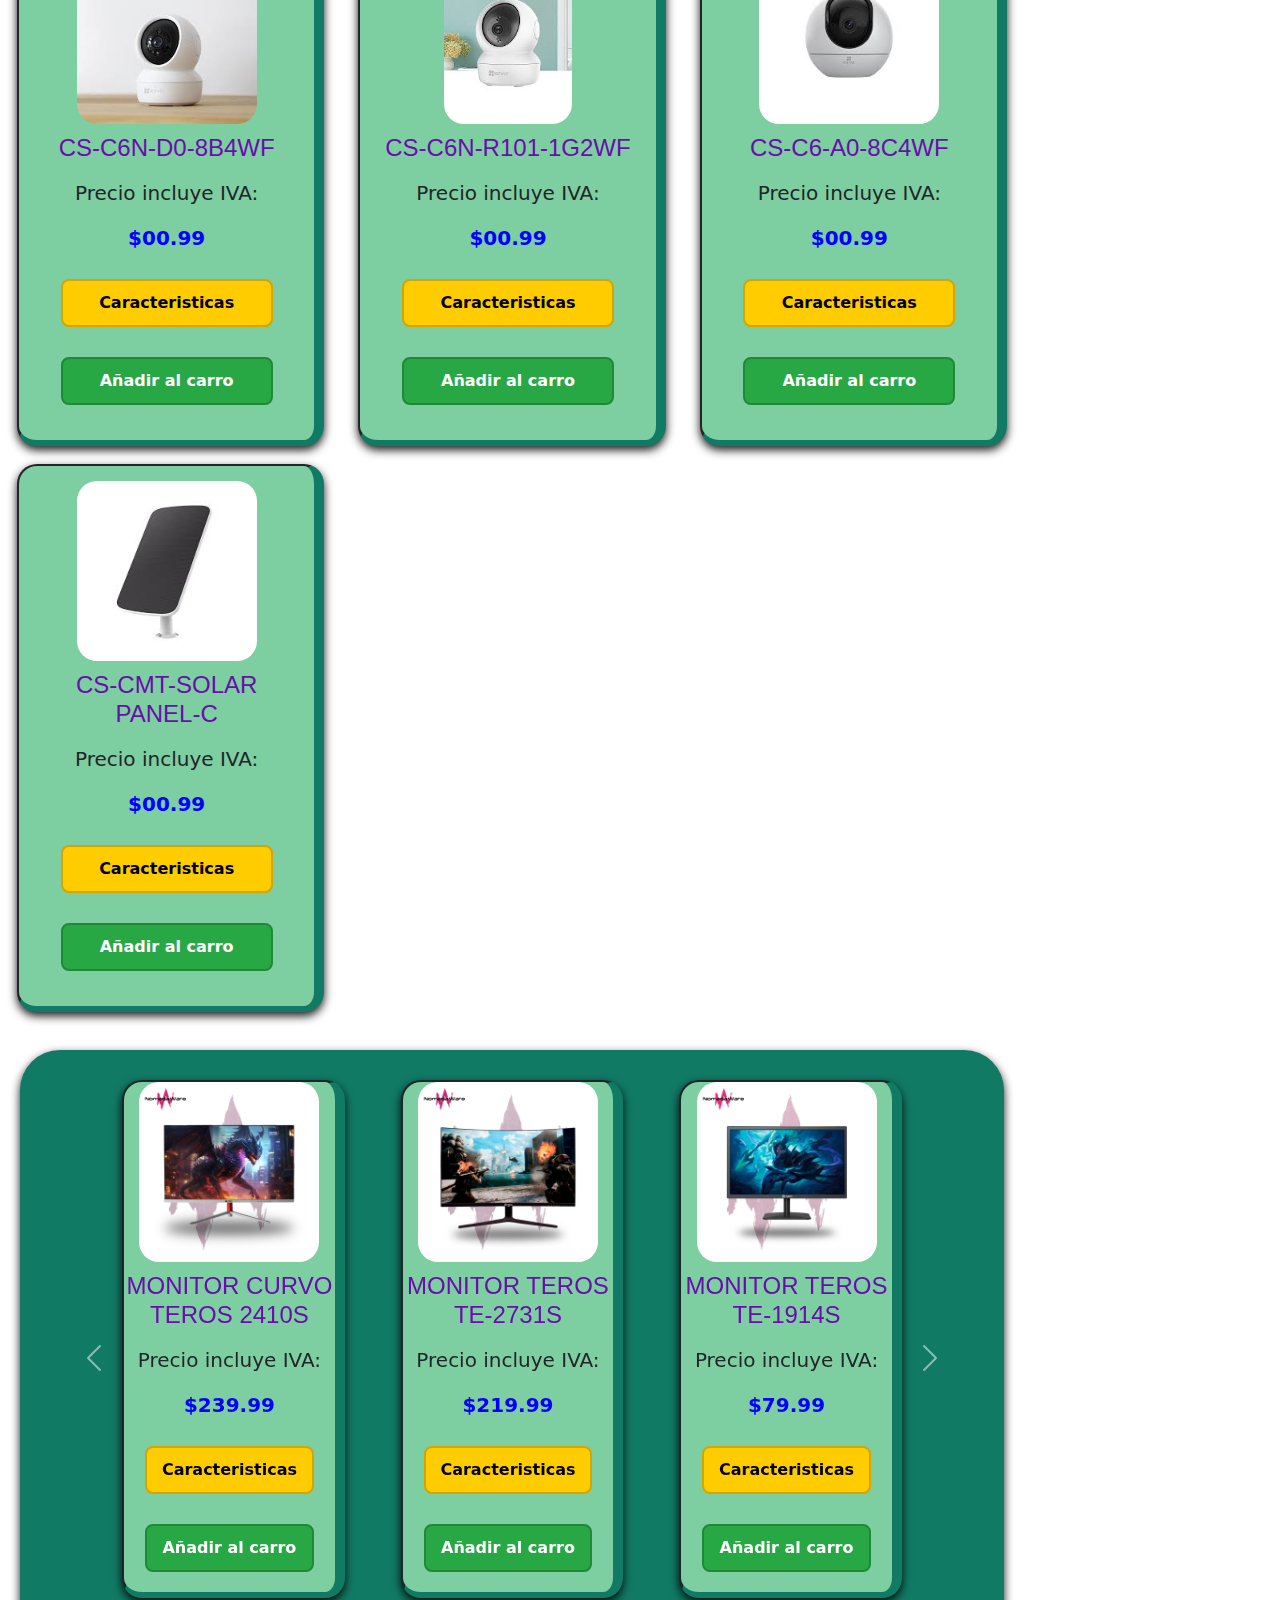
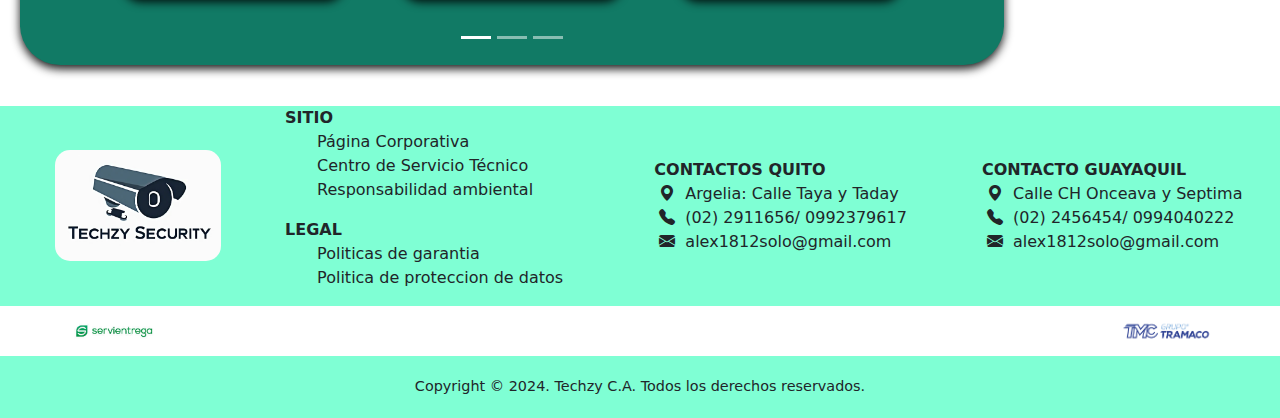
==== commit 4d095483: "Hikvision completado, ezviz completado, aceesorios completado" ====
--- a/ezviz.html
+++ b/ezviz.html
@@ -81,218 +81,472 @@
     </section>
     <main>
         <section class="div-caru">
-            <div>
-                <div class="productos">
-                    <!-- <div class="producto">
-                        <div class="imagen primero">
-                            <img src="image/PERRIFERRICOS/M TEROS TE-2412S.webp" alt="">
-                        </div>
-                        <h3>MONITOR TEROS TE-2412S</h3>
-                        <h5>Precio incluye IVA: </h5>
-                        <p>$189.99</p>
-                        <button class="btn-caract" id="btn-caract">Caracteristicas</button>
-                        <button id="añadir"> Añadir al carro</button>
-                        <div class="caract" id="caract">
-                            <ul>
-                                <li>
-                                    Pantalla: 24" 1080p
-                                </li>
-                                <li>
-                                    Resolucion: Full HD
-                                </li>
-                                <li>
-                                    IPS-Plano
-                                </li>
-                                <li>
-                                    100Hz-1ms
-                                </li>
-                            </ul>
-                        </div>
-                        <button id="ocultar" class="ocultar">Ocultar</button>
-                    </div> -->
-                    <div class="producto">
-                        <div class="imagen primero">
-                            <img src="image/PERRIFERRICOS/M TEROS TE-2710S.webp" alt="">
-                        </div>
-                        <h3>MONITOR TEROS TE-2710S</h3>
-                        <h5>Precio incluye IVA: </h5>
-                        <p>$239.99</p>
-                        <button class="btn-caract" id="btn-caract">Caracteristicas</button>
-                        <button id="añadir"> Añadir al carro</button>
-                        <div class="caract" id="caract">
-                            <ul>
-                                <li>
-                                    Pantalla: 27" 1080p
-                                </li>
-                                <li>
-                                    Resolucion: Full HD
-                                </li>
-                                <li>
-                                    VA - Plano
-                                </li>
-                                <li>
-                                    75Hz- SMS
-                                </li>
-                            </ul>
-                        </div>
-                        <button id="ocultar" class="ocultar">Ocultar</button>
-                    </div>
-                    <div class="producto">
-                        <div class="imagen primero">
-                            <img src="image/PERRIFERRICOS/M TEROS TE-2710S.webp" alt="">
-                        </div>
-                        <h3>MONITOR TEROS TE-2710S</h3>
-                        <h5>Precio incluye IVA: </h5>
-                        <p>$239.99</p>
-                        <button class="btn-caract" id="btn-caract">Caracteristicas</button>
-                        <button id="añadir"> Añadir al carro</button>
-                        <div class="caract" id="caract">
-                            <ul>
-                                <li>
-                                    Pantalla: 27" 1080p
-                                </li>
-                                <li>
-                                    Resolucion: Full HD
-                                </li>
-                                <li>
-                                    VA - Plano
-                                </li>
-                                <li>
-                                    75Hz- SMS
-                                </li>
-                            </ul>
-                        </div>
-                        <button id="ocultar" class="ocultar">Ocultar</button>
-                    </div>
-                    <div class="producto">
-                        <div class="imagen primero">
-                            <img src="image/PERRIFERRICOS/M TEROS TE-2712S.webp" alt="">
-                        </div>
-                        <h3>MONITOR TEROS TE-2712S</h3>
-                        <h5>Precio incluye IVA: </h5>
-                        <p>$219.99</p>
-                        <button class="btn-caract" id="btn-caract">Caracteristicas</button>
-                        <button id="añadir"> Añadir al carro</button>
-                        <div class="caract" id="caract">
-                            <ul>
-                                <li>
-                                    Pantalla: 27" 1080p
-                                </li>
-                                <li>
-                                    Resolucion: Full HD
-                                </li>
-                                <li>
-                                    IPS - Plano
-                                </li>
-                                <li>
-                                    100Hz-1ms
-                                </li>
-                            </ul>
-                        </div>
-                        <button id="ocultar" class="ocultar">Ocultar</button>
-                    </div>
-                    <div class="producto">
-                        <div class="imagen primero">
-                            <img src="image/PERRIFERRICOS/MONITOR LG-24MS500-B.webp" alt="">
-                        </div>
-                        <h3>MONITOR LG-24MS500</h3>
-                        <h5>Precio incluye IVA: </h5>
-                        <p>$219.99</p>
-                        <button class="btn-caract" id="btn-caract">Caracteristicas</button>
-                        <button id="añadir"> Añadir al carro</button>
-                        <div class="caract" id="caract">
-                            <ul>
-                                <li>
-                                    Pantalla 24" 1080p
-                                </li>
-                                <li>
-                                    Resolucion: Full HD
-                                </li>
-                                <li>
-                                    IPS - Plano
-                                </li>
-                                <li>
-                                    100Hz - 5ms
-                                </li>
-                            </ul>
-                        </div>
-                        <button id="ocultar" class="ocultar">Ocultar</button>
-                    </div>
-                </div>
+            <div class="resolucion-cam">
+                <h3>EQUIPOS INALAMBRICOS PARA HOGAR </h3>
             </div>
-            <div>
-                <div class="productos">
-                    <!-- <div class="producto">
-                        <div class="imagen primero">
-                            <img src="image/PERRIFERRICOS/KIT GAMER MEETION C490.webp" alt="">
-                        </div>
-                        <h3>KIT GAMER C490</h3>
-                        <h5>Precio incluye IVA: </h5>
-                        <p>$30.99</p>
-                        
-                        <button id="añadir"> Añadir al carro</button>
-                    </div> -->
-                    <div class="producto">
-                        <div class="imagen primero">
-                            <img src="image/PERRIFERRICOS/KIT METTION C105.png" alt="">
-                        </div>
-                        <h3>KIT METTION C105</h3>
-                        <h5>Precio incluye IVA: </h5>
-                        <p>$25.99</p>
-                        
-                        <button id="añadir"> Añadir al carro</button>
-                        
-                    </div>
-                    <div class="producto">
-                        <div class="imagen primero">
-                            <img src="image/PERRIFERRICOS/M TEROS TE-2710S.webp" alt="">
-                        </div>
-                        <h3>MONITOR TEROS TE-2710S</h3>
-                        <h5>Precio incluye IVA: </h5>
-                        <p>$239.99</p>
-                        <button class="btn-caract" id="btn-caract">Caracteristicas</button>
-                        <button id="añadir"> Añadir al carro</button>
-                        <div class="caract" id="caract">
-                            <ul>
-                                <li>
-                                    Pantalla: 27" 1080p
-                                </li>
-                                <li>
-                                    Resolucion: Full HD
-                                </li>
-                                <li>
-                                    VA - Plano
-                                </li>
-                                <li>
-                                    75Hz- SMS
-                                </li>
-                            </ul>
-                        </div>
-                        <button id="ocultar" class="ocultar">Ocultar</button>
-                    </div>
-                    <div class="producto">
-                        <div class="imagen primero">
-                            <img src="image/PERRIFERRICOS/ERGO 9000S PRO.png" alt="">
-                        </div>
-                        <h3>ERGO 9000S PRO</h3>
-                        <h5>Precio incluye IVA: </h5>
-                        <p>$19.99</p>
-                        
-                        <button id="añadir"> Añadir al carro</button>
-                        
-                    </div>
-                    <div class="producto">
-                        <div class="imagen primero">
-                            <img src="image/PERRIFERRICOS/T LOGITECH 2K380S.webp" alt="">
-                        </div>
-                        <h3>LOGITECH 2K3805</h3>
-                        <h5>Precio incluye IVA: </h5>
-                        <p>$39.99</p>
-                        <button id="añadir"> Añadir al carro</button>
-                        
-                    </div>
-                </div>
-            </div>
+            <div class="productos">
+                <div class="producto">
+                    <div class="imagen primero">
+                        <img src="image/ezviz/CS-T30-10A-US.jpeg" alt="">
+                    </div>
+                    <h3>CS-T30-10A-US</h3>
+                    <h5>Precio incluye IVA: </h5>
+                    <p>$00.99</p>
+                    <button class="btn-caract" id="btn-caract">Caracteristicas</button>
+                    <button id="añadir"> Añadir al carro</button>
+                    <div class="caract" id="caract">
+                        <ul>
+                            <li>
+                                Enchufe Inteligente 
+                            </li>
+                        </ul>
+                    </div>
+                    <button id="ocultar" class="ocultar">Ocultar</button>
+                </div>
+                <div class="producto">
+                    <div class="imagen primero">
+                        <img src="image/ezviz/CS-L2S-11FCP.jpeg" alt="">
+                    </div>
+                    <h3>CS-L2S-11FCP</h3>
+                    <h5>Precio incluye IVA: </h5>
+                    <p>$00.99</p>
+                    <button class="btn-caract" id="btn-caract">Caracteristicas</button>
+                    <button id="añadir"> Añadir al carro</button>
+                    <div class="caract" id="caract">
+                        <ul>
+                            <li>
+                                Cerradura Inteligente / Protocolo Zigbee 
+                            </li>
+                            <li>
+                                Códigos Temporales Para Visitantes / Lectura de Huella
+                            </li>
+                            <li>
+                                Lectura de Tag / Contraseña / Botón para Timbrar 
+                            </li>
+                            <li>
+                                / Alarma Anti
+                                intrusión / Incluye HUB
+                            </li>
+                        </ul>
+                    </div>
+                    <button id="ocultar" class="ocultar">Ocultar</button>
+                </div>
+                <div class="producto">
+                    <div class="imagen primero">
+                        <img src="image/ezviz/CS-EB3-R100-2C3WFL.jpeg" alt="">
+                    </div>
+                    <h3>CS-EB3-R100-2C3WFL</h3>
+                    <h5>Precio incluye IVA: </h5>
+                    <p>$00.99</p>
+                    <button class="btn-caract" id="btn-caract">Caracteristicas</button>
+                    <button id="añadir"> Añadir al carro</button>
+                    <div class="caract" id="caract">
+                        <ul>
+                            <li>
+                                EZVIZ Cámara inalambrica IP 2K, 3MP Visión nocturna a color a batería
+                            </li>
+                            <li>
+                                Detección 
+inteligente de movimiento humano, Defensa activa con sirena y luz estroboscópica
+                            </li>
+                            <li>
+                                Hasta 
+120 días de duración de la batería (5200 mAh)
+                            </li>
+                        </ul>
+                    </div>
+                    <button id="ocultar" class="ocultar">Ocultar</button>
+                </div>
+                <div class="producto">
+                    <div class="imagen primero">
+                        <img src="image/ezviz/CS-DP2C-A0-6E2WPFBS.jpeg" alt="">
+                    </div>
+                    <h3>CS-DP2C-A0-6E2WPFBS</h3>
+                    <h5>Precio incluye IVA: </h5>
+                    <p>$00.99</p>
+                    <button class="btn-caract" id="btn-caract">Caracteristicas</button>
+                    <button id="añadir"> Añadir al carro</button>
+                    <div class="caract" id="caract">
+                        <ul>
+                            <li>
+                                Timbre Inteligente EZVIZ DP2C con pantalla y Cámara HD 1080P
+                            </li>
+                            <li>
+                                Video de 1080P, Campo de visión ultra gran angular de 155º
+                            </li>
+                            <li>
+                                Detección de movimiento por infrarrojos pasivos (PIR)
+                            </li>
+                            <li>
+                                Admite tarjetas microSD de hasta 256GB
+                            </li>
+                        </ul>
+                    </div>
+                    <button id="ocultar" class="ocultar">Ocultar</button>
+                </div> 
+                <div class="producto">
+                    <div class="imagen primero">
+                        <img src="image/ezviz/CS-BC2-A0-2C2WPFB.gif" alt="">
+                    </div>
+                    <h3>CS-BC2-A0-2C2WPFB</h3>
+                    <h5>Precio incluye IVA: </h5>
+                    <p>$00.99</p>
+                    <button class="btn-caract" id="btn-caract">Caracteristicas</button>
+                    <button id="añadir"> Añadir al carro</button>
+                    <div class="caract" id="caract">
+                        <ul>
+                            <li>
+                                EZVIZ inalambrica IP 2MP con bateria - Inteligencia Artificial Va a cualquier lugar
+                            </li>
+                            <li>
+                                Se adapta a 
+cualquier estilo. Visión nocturna por infrarrojos Hasta 5 m (16 pies)
+                            </li>
+                            <li>
+                                Detección inteligente de 
+                                movimiento humano, Hasta 50 días de duración de la batería. 
+                            </li>
+                        </ul>
+                    </div>
+                    <button id="ocultar" class="ocultar">Ocultar</button>
+                </div>
+                <div class="producto">
+                    <div class="imagen primero">
+                        <img src="image/ezviz/CS-C8PF-A0-6E22WFR.jpeg" alt="">
+                    </div>
+                    <h3>CS-C8PF-A0-6E22WFR</h3>
+                    <h5>Precio incluye IVA: </h5>
+                    <p>$00.99</p>
+                    <button class="btn-caract" id="btn-caract">Caracteristicas</button>
+                    <button id="añadir"> Añadir al carro</button>
+                    <div class="caract" id="caract">
+                        <ul>
+                            <li>
+                                Cámara IP WIFI 2MP IR para Interiores/Exteriores, Doble lente
+                            </li>
+                            <li>
+                                8X zoom, 360 grados, 
+                                Audio dobre vía, Visión nocturna hasta 30m
+                            </li>
+                            <li>
+                                Exteriores IP67, Micro SD hasta 512Gb. 
+                                Detección de Personas con Tecnología de IA 
+                            </li>
+                        </ul>
+                    </div>
+                    <button id="ocultar" class="ocultar">Ocultar</button>
+                </div>
+                <div class="producto">
+                    <div class="imagen primero">
+                        <img src="image/ezviz/CS-H8-R100-1H3WKFL.jpeg" alt="">
+                    </div>
+                    <h3>CS-H8-R100-1H3WKFL</h3>
+                    <h5>Precio incluye IVA: </h5>
+                    <p>$00.99</p>
+                    <button class="btn-caract" id="btn-caract">Caracteristicas</button>
+                    <button id="añadir"> Añadir al carro</button>
+                    <div class="caract" id="caract">
+                        <ul>
+                            <li>
+                                Cámara IP WIFI 3MP 2K, CMOS de Escaneo Progresivo de 1/2.7", Paneo: 340°
+                            </li>
+                            <li>
+                                Inclinación: 80°, 4 
+mm, WDR Digital, IR Hasta 30 m
+                            </li>
+                            <li>
+                                Resolución 2880 x 1620, H.265, Soporta tarjeta Micro SD (hasta 
+512GB),
+                            </li>
+                        </ul>
+                    </div>
+                    <button id="ocultar" class="ocultar">Ocultar</button>
+                </div>
+                <div class="producto">
+                    <div class="imagen primero">
+                        <img src="image/ezviz/CS-CB1-R100-1K2WF.webp" alt="">
+                    </div>
+                    <h3>CS-CB1-R100-1K2WF</h3>
+                    <h5>Precio incluye IVA: </h5>
+                    <p>$00.99</p>
+                    <button class="btn-caract" id="btn-caract">Caracteristicas</button>
+                    <button id="añadir"> Añadir al carro</button>
+                    <div class="caract" id="caract">
+                        <ul>
+                            <li>
+                                Camara IP inalambrico, con bateria FHD 2mp full hd 1080 uso hogar interior parlante y microfono 
+incorporado vision nocturna 5m 
+                            </li>
+                        </ul>
+                    </div>
+                    <button id="ocultar" class="ocultar">Ocultar</button>
+                </div>
+                <div class="producto">
+                    <div class="imagen primero">
+                        <img src="image/ezviz/CS-C2C-B0-1E2WF.jpeg" alt="">
+                    </div>
+                    <h3>CS-C2C-B0-1E2WF</h3>
+                    <h5>Precio incluye IVA: </h5>
+                    <p>$00.99</p>
+                    <button class="btn-caract" id="btn-caract">Caracteristicas</button>
+                    <button id="añadir"> Añadir al carro</button>
+                    <div class="caract" id="caract">
+                        <ul>
+                            <li>
+                                Cámara WiFi IP EZVIZ, (1080P, H.265) para hogar
+                            </li>
+                            <li>
+                                1080P 2Mp / Audio bidireccional 
+                            </li>
+                            <li>
+                                Admite almacenamiento en tarjetas microSD (hasta 256 GB) 
+                            </li>
+                        </ul>
+                    </div>
+                    <button id="ocultar" class="ocultar">Ocultar</button>
+                </div>
+                <div class="producto">
+                    <div class="imagen primero">
+                        <img src="image/ezviz/CS-H1C-R101-1K2WKFL.jpeg" alt="">
+                    </div>
+                    <h3>CS-H1C-R101-1K2WKFL</h3>
+                    <h5>Precio incluye IVA: </h5>
+                    <p>$00.99</p>
+                    <button class="btn-caract" id="btn-caract">Caracteristicas</button>
+                    <button id="añadir"> Añadir al carro</button>
+                    <div class="caract" id="caract">
+                        <ul>
+                            <li>
+                                Cámara WiFi IP EZVIZ, (1080P, H.265) para hogar/ 1080P 2Mp 
+                            </li>
+                            <li>
+                                Audio bidireccional / Admite 
+almacenamiento en tarjetas microSD (hasta 256 GB) 
+                            </li>
+                        </ul>
+                    </div>
+                    <button id="ocultar" class="ocultar">Ocultar</button>
+                </div>
+                <div class="producto">
+                    <div class="imagen primero">
+                        <img src="image/ezviz/CS-H8C-R100-1K2WKFL.jpeg" alt="">
+                    </div>
+                    <h3>CS-H8C-R100-1K2WKFL</h3>
+                    <h5>Precio incluye IVA: </h5>
+                    <p>$00.99</p>
+                    <button class="btn-caract" id="btn-caract">Caracteristicas</button>
+                    <button id="añadir"> Añadir al carro</button>
+                    <div class="caract" id="caract">
+                        <ul>
+                            <li>
+                                Cámara WiFi IP EZVIZ, PT360° FHD Exterior / IA / 4mm
+                            </li>
+                            <li>
+                                EZVIZ, 2 MP, Detección de Personas con 
+Tecnología de IA
+                            </li>
+                            <li>
+                                Visión nocturna a color, Seguimiento automático, Comunicación bidireccional 
+                            </li>
+                        </ul>
+                    </div>
+                    <button id="ocultar" class="ocultar">Ocultar</button>
+                </div>
+                <div class="producto">
+                    <div class="imagen primero">
+                        <img src="image/ezviz/CS-H8-R100-1J5WKFL.jpeg" alt="">
+                    </div>
+                    <h3>CS-H8-R100-1J5WKFL</h3>
+                    <h5>Precio incluye IVA: </h5>
+                    <p>$00.99</p>
+                    <button class="btn-caract" id="btn-caract">Caracteristicas</button>
+                    <button id="añadir"> Añadir al carro</button>
+                    <div class="caract" id="caract">
+                        <ul>
+                            <li>
+                                Cámara WiFi IP EZVIZ, PT360° , Camara IP WiFi H8 Pro 3K Luz Y Audio
+                            </li>
+                            <li>
+                                Defensa activa con sirena y 
+                                luz estroboscópica, Cobertura panorámica de 360°
+                            </li>
+                            <li>
+                                Visión nocturna en color, Admite tarjetas 
+                                MicroSD (hasta 512 GB) y EZVIZ CloudPlay 
+                            </li>
+                        </ul>
+                    </div>
+                    <button id="ocultar" class="ocultar">Ocultar</button>
+                </div>
+                <div class="producto">
+                    <div class="imagen primero">
+                        <img src="image/ezviz/CS-C3A-A0-1C2WPMFBR.jpeg" alt="">
+                    </div>
+                    <h3>CS-C3A-A0-1C2WPMFBR</h3>
+                    <h5>Precio incluye IVA: </h5>
+                    <p>$00.99</p>
+                    <button class="btn-caract" id="btn-caract">Caracteristicas</button>
+                    <button id="añadir"> Añadir al carro</button>
+                    <div class="caract" id="caract">
+                        <ul>
+                            <li>
+                                Cámara 2MP WiFi HD, visión nocturna, micrófono y altavoz
+                            </li>
+                            <li>
+                                Ranura para tarjeta SD hasta 128GB, 
+                                detección de movimiento, con batería incluida
+                            </li>
+                        </ul>
+                    </div>
+                    <button id="ocultar" class="ocultar">Ocultar</button>
+                </div>
+                <div class="producto">
+                    <div class="imagen primero">
+                        <img src="image/ezviz/CS-H3-R100-1H3WKFL (2.8MM).jpeg" alt="">
+                    </div>
+                    <h3>CS-H3-R100-1H3WKFL (2.8MM)</h3>
+                    <h5>Precio incluye IVA: </h5>
+                    <p>$00.99</p>
+                    <button class="btn-caract" id="btn-caract">Caracteristicas</button>
+                    <button id="añadir"> Añadir al carro</button>
+                    <div class="caract" id="caract">
+                        <ul>
+                            <li>
+                                Camara IP EZVIZ TUBO 3MP 2K para exterior / CMOS de Escaneo Progresivo de 1/2.7"
+                            </li>
+                            <li>
+                                WDR Digital, IR Hasta 30 m, H.265, IEEE802.11b
+                            </li>
+                            <li>
+                                802.11g, 802.11n, Soporta Tarjeta MicroSD (hasta 512 GB) 
+                            </li>
+                        </ul>
+                    </div>
+                    <button id="ocultar" class="ocultar">Ocultar</button>
+                </div>
+                <div class="producto">
+                    <div class="imagen primero">
+                        <img src="image/ezviz/CS-H3-R100-1J5WKFL (2.8MM).jpeg" alt="">
+                    </div>
+                    <h3>CS-H3-R100-1J5WKFL (2.8MM)</h3>
+                    <h5>Precio incluye IVA: </h5>
+                    <p>$00.99</p>
+                    <button class="btn-caract" id="btn-caract">Caracteristicas</button>
+                    <button id="añadir"> Añadir al carro</button>
+                    <div class="caract" id="caract">
+                        <ul>
+                            <li>
+                                Camara IP EZVIZ TUBO 5MP 3K para exterior / CMOS de Escaneo Progresivo de 1/2.7"
+                            </li>
+                            <li>
+                                WDR Digital, IR Hasta 30 m, H.265, IEEE802.11b, 802.11g,
+                            </li>
+                            <li>
+                                802.11n, Soporta Tarjeta MicroSD (hasta 512 GB), 2880 x 1620 píxeles,
+                            </li>
+                            <li>
+                                Funciona con Alexa, Google Assistant, IFTTT 
+                            </li>
+                        </ul>
+                    </div>
+                    <button id="ocultar" class="ocultar">Ocultar</button>
+                </div>
+                <div class="producto">
+                    <div class="imagen primero">
+                        <img src="image/ezviz/CS-C6N-D0-8B4WF.jpeg" alt="">
+                    </div>
+                    <h3>CS-C6N-D0-8B4WF</h3>
+                    <h5>Precio incluye IVA: </h5>
+                    <p>$00.99</p>
+                    <button class="btn-caract" id="btn-caract">Caracteristicas</button>
+                    <button id="añadir"> Añadir al carro</button>
+                    <div class="caract" id="caract">
+                        <ul>
+                            <li>
+                                Cámara WiFi IP 4MP Mini Cámara IP PT 4 Megapíxel / Wi-Fi 
+                            </li>
+                            <li>
+                                Seguimiento Inteligente / Audio de Dos Vías / Notificación Push
+                            </li>
+                            <li>
+                                Ranura para Memoria / Uso en Interior 
+                            </li>
+                        </ul>
+                    </div>
+                    <button id="ocultar" class="ocultar">Ocultar</button>
+                </div>
+                <div class="producto">
+                    <div class="imagen primero">
+                        <img src="image/ezviz/CS-C6N-R101-1G2WF.jpeg" alt="">
+                    </div>
+                    <h3>CS-C6N-R101-1G2WF</h3>
+                    <h5>Precio incluye IVA: </h5>
+                    <p>$00.99</p>
+                    <button class="btn-caract" id="btn-caract">Caracteristicas</button>
+                    <button id="añadir"> Añadir al carro</button>
+                    <div class="caract" id="caract">
+                        <ul>
+                            <li>
+                                Cámara WiFi IP 2MP Pantilt Lente 2.8Mm
+                            </li>
+                            <li>
+                                Cámara Domo De Vigilancia, Día Y Noche, Wifi, (1920X1080)
+                            </li>
+                            <li>
+                                Visión Nocturna Con Ir Inteligente, Sensor De Imagen 1/4"" Cmos
+                            </li>
+                            <li>
+                                Lente 4Mm, Microsd, Audio Bidireccional 
+                            </li>
+                        </ul>
+                    </div>
+                    <button id="ocultar" class="ocultar">Ocultar</button>
+                </div>
+                <div class="producto">
+                    <div class="imagen primero">
+                        <img src="image/ezviz/CS-C6-A0-8C4WF.jpeg" alt="">
+                    </div>
+                    <h3>CS-C6-A0-8C4WF</h3>
+                    <h5>Precio incluye IVA: </h5>
+                    <p>$00.99</p>
+                    <button class="btn-caract" id="btn-caract">Caracteristicas</button>
+                    <button id="añadir"> Añadir al carro</button>
+                    <div class="caract" id="caract">
+                        <ul>
+                            <li>
+                                Cámara WiFi IP 4MP 4MP de EZVIZ: Cámara doméstica inteligente 2K
+                            </li>
+                            <li>
+                                Protección fácil y agradable, con auto zoom tracking
+                            </li>
+                            <li>
+                                Wifi dual band, Grabación en la nube, AI humanos y mascotas. 
+                            </li>
+                        </ul>
+                    </div>
+                    <button id="ocultar" class="ocultar">Ocultar</button>
+                </div>
+                <div class="producto">
+                    <div class="imagen primero">
+                        <img src="image/ezviz/CS-CMT-SOLAR PANEL-C.jpeg" alt="">
+                    </div>
+                    <h3>CS-CMT-SOLAR PANEL-C</h3>
+                    <h5>Precio incluye IVA: </h5>
+                    <p>$00.99</p>
+                    <button class="btn-caract" id="btn-caract">Caracteristicas</button>
+                    <button id="añadir"> Añadir al carro</button>
+                    <div class="caract" id="caract">
+                        <ul>
+                            <li>
+                                Panel Solar para Cámara de Batería, 6.18W, 1030mA, compatible con CS-BC1C 
+                            </li>
+                        </ul>
+                    </div>
+                    <button id="ocultar" class="ocultar">Ocultar</button>
+                </div>
+                
+              </div>
+            
         </section>
             <div class="div-carusel">
                 <div id="carouselExampleCaptions" class="carousel slide">
--- a/css/page.css
+++ b/css/page.css
@@ -75,6 +75,20 @@
     font-size: 25px;
     cursor: pointer;
 
+}
+.resolucion-cam{
+    padding: 5px;
+    margin-top: 25px;
+    border-radius: 80%;
+    text-align: center;
+    border-top: solid 4px #398a4a;
+    border-bottom: solid 4px #398a4a;
+}
+.resolucion-cam h3{
+    font-family: cursive;
+}
+.resolucion-cam h2{
+    font-family: Georgia, 'Times New Roman', Times, serif;
 }
 
 .cuenta{
